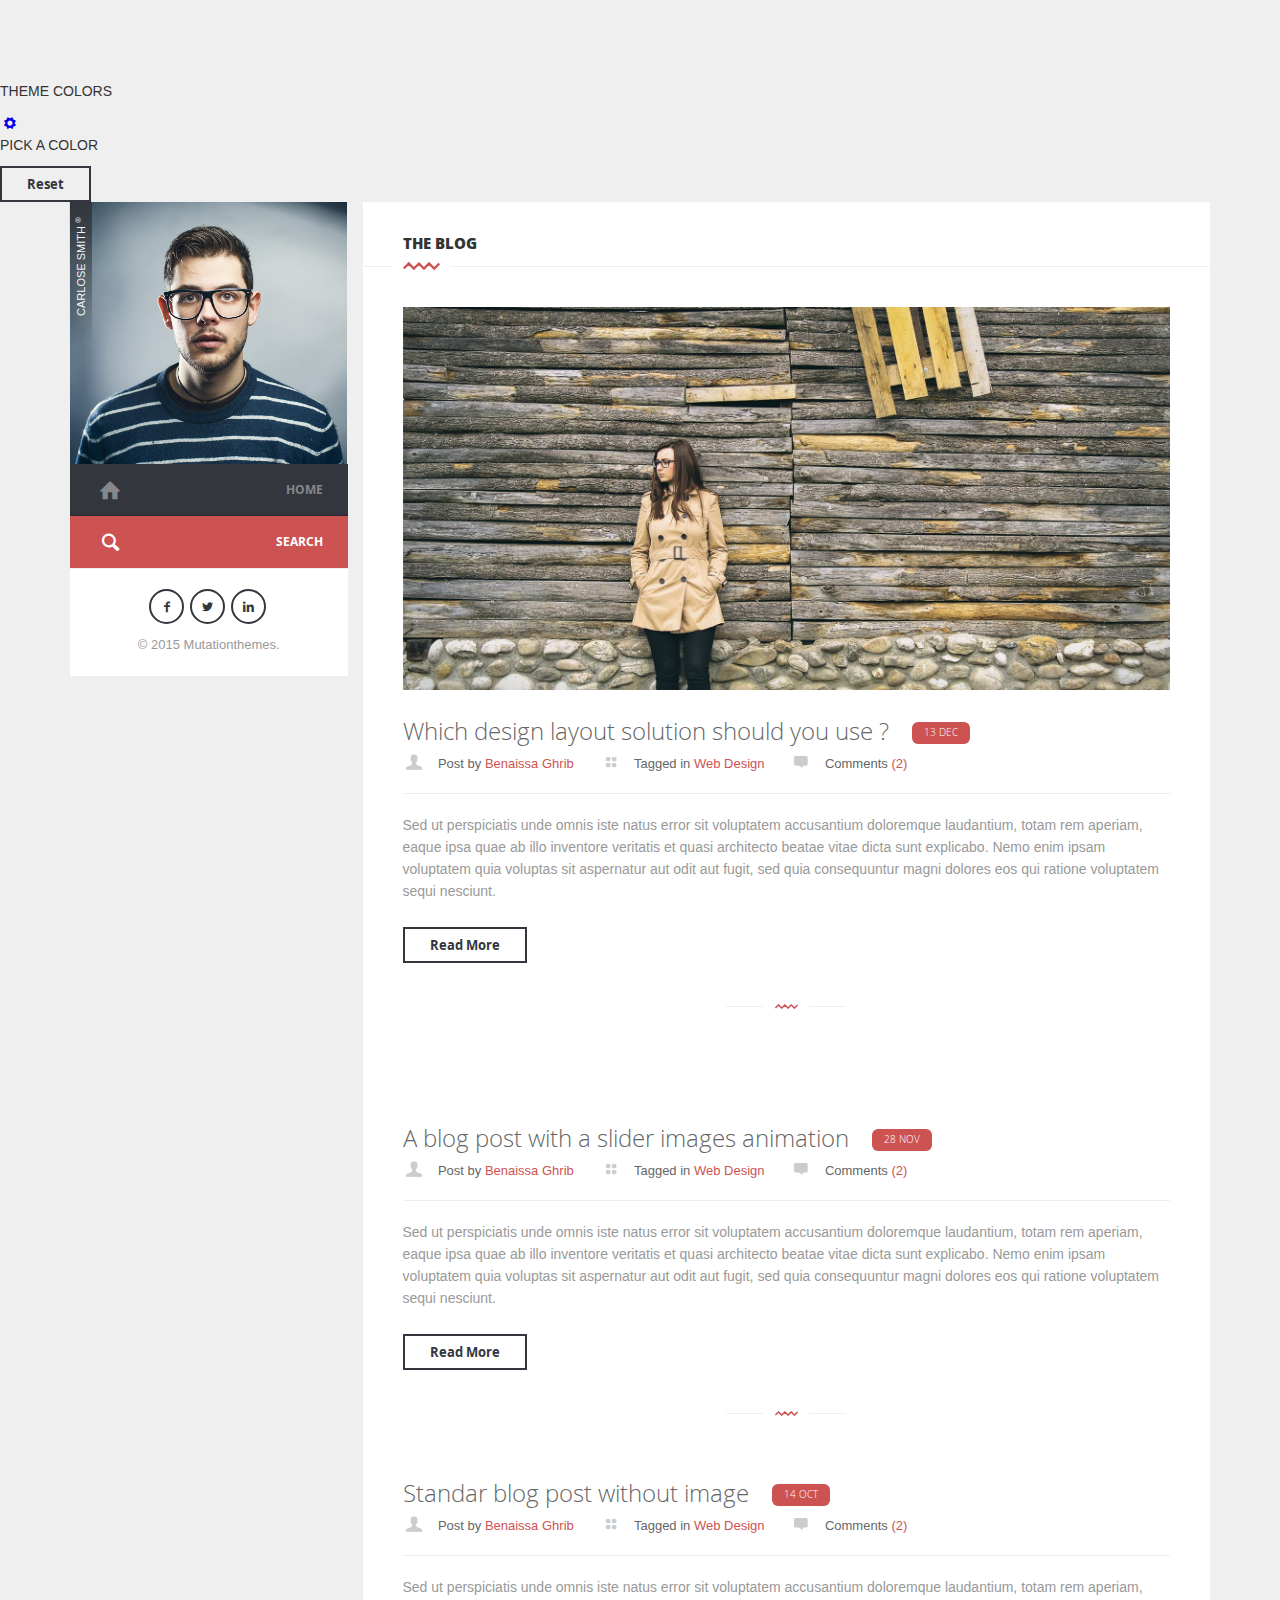
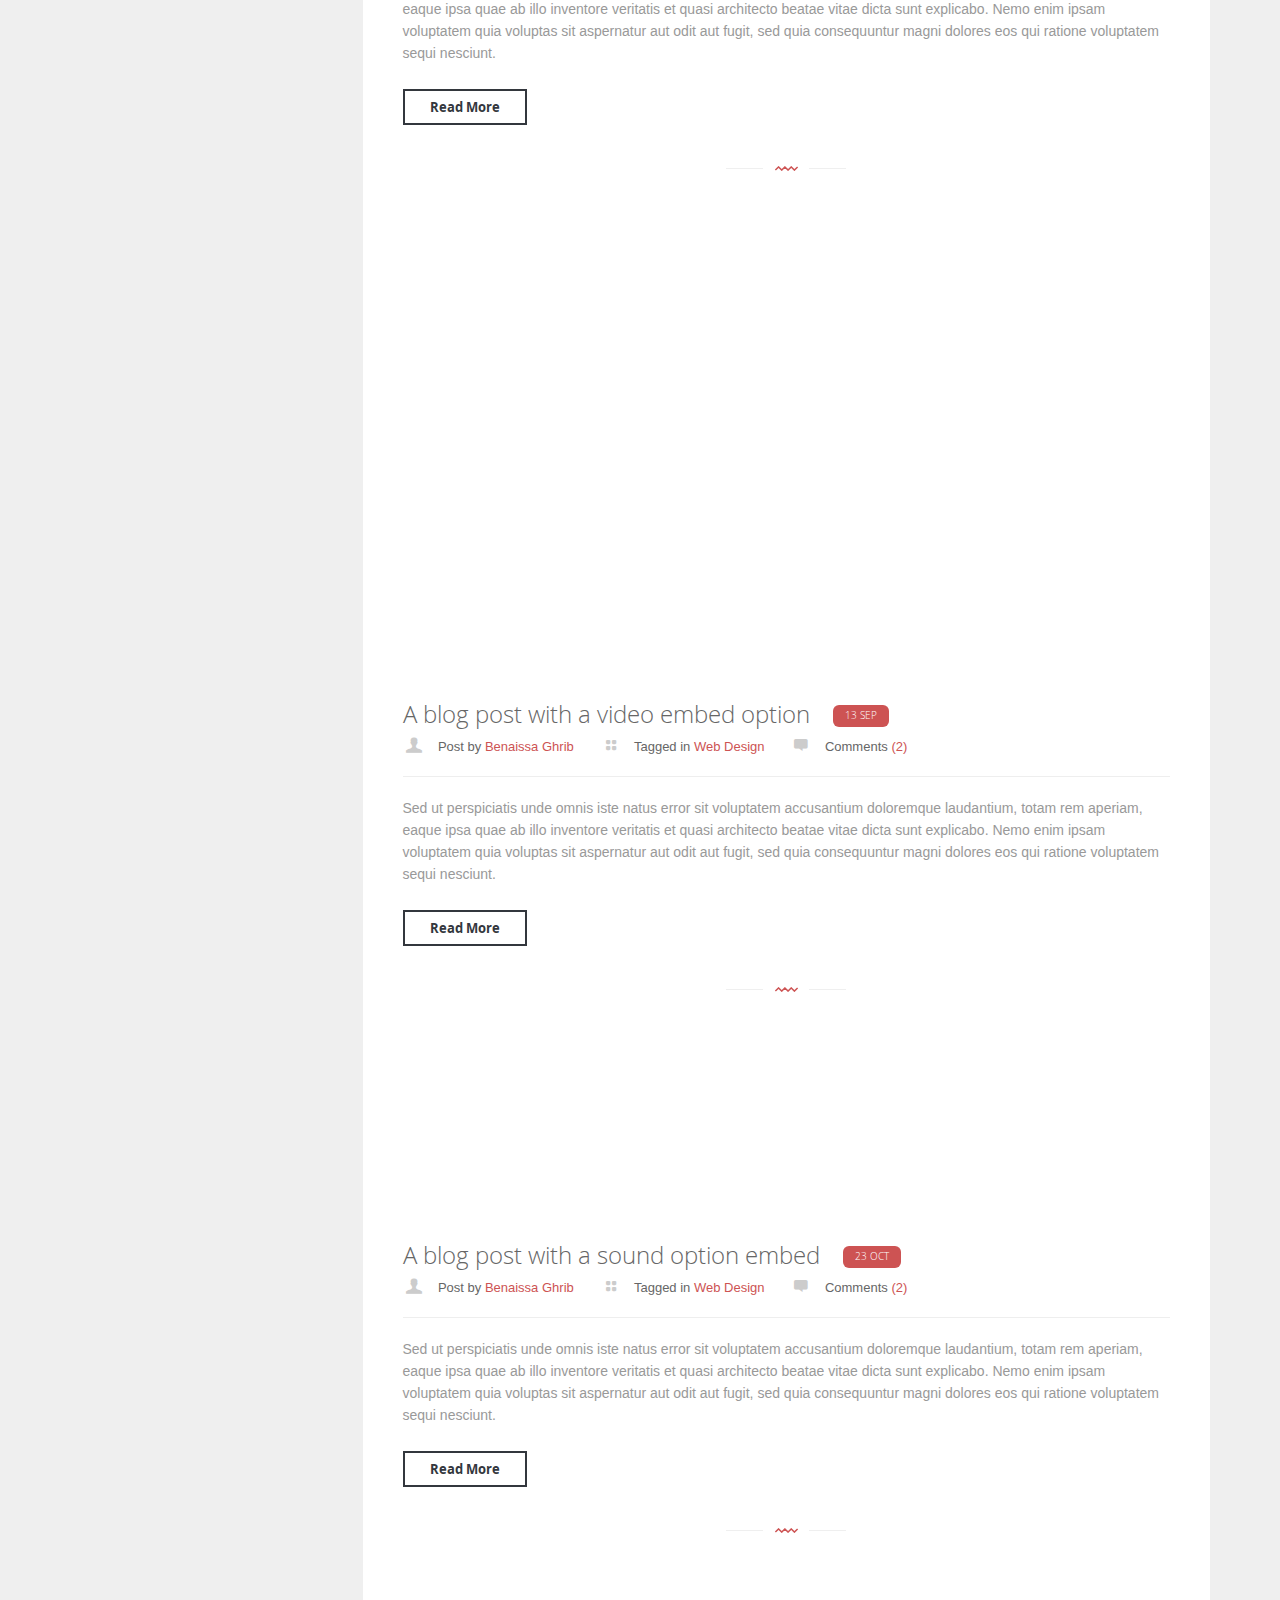
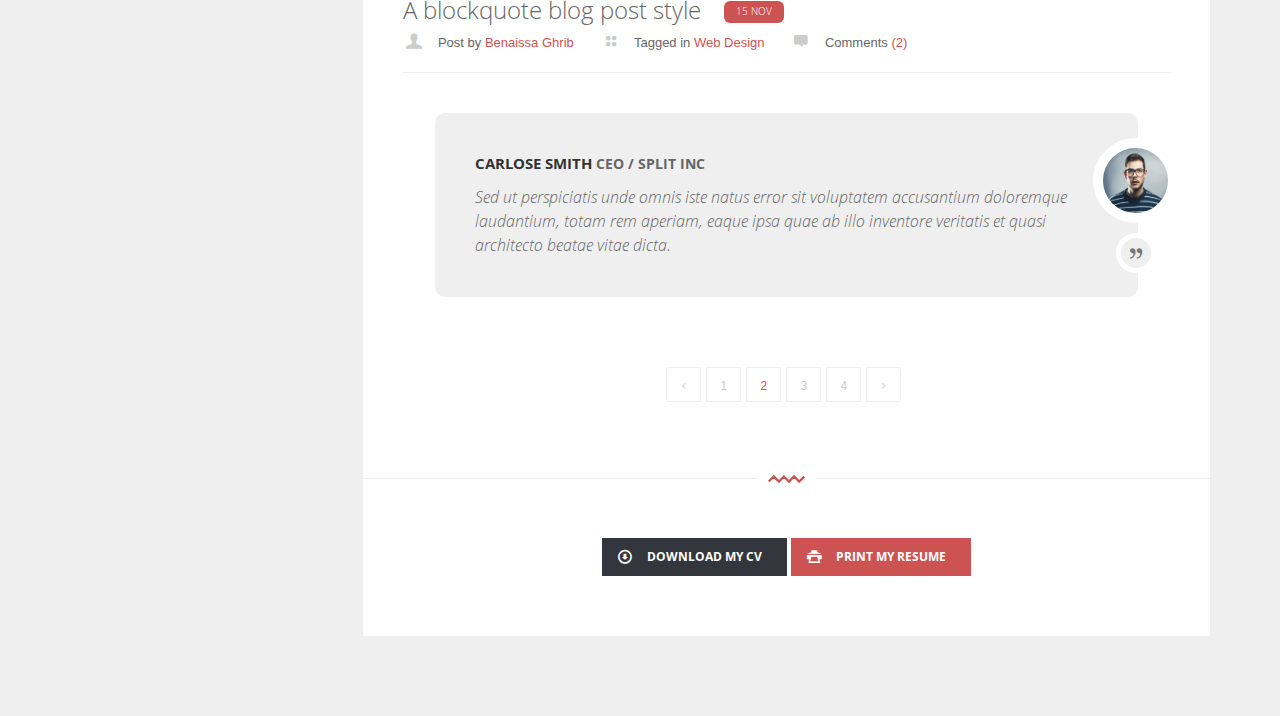
==== blog.html @ 3f54c2ef "Change template" ====
<!DOCTYPE html>
<!--[if lt IE 7]>      <html class="no-js lt-ie9 lt-ie8 lt-ie7"> <![endif]-->
<!--[if IE 7]>         <html class="no-js lt-ie9 lt-ie8"> <![endif]-->
<!--[if IE 8]>         <html class="no-js lt-ie9"> <![endif]-->
<!--[if gt IE 8]><!--> 
<html class="no-js"> <!--<![endif]-->
    <head>
	 <!-- Metas -->
        <meta charset="utf-8">
        <title>SPLIT - PERSONAL VCARD HTML TEMPLATE</title>
        <meta name="description" content="">
      	<meta name="viewport" content="width=device-width, initial-scale=1">


			<!-- Css -->
	        <link href="css/bootstrap.css" rel="stylesheet" type="text/css" media="all"/>
	        <link href="css/owl-carousel/owl.carousel.css" rel="stylesheet"  media="all">
			<link href="css/owl-carousel/owl.theme.css" rel="stylesheet"  media="all">
			<link href="css/magnific-popup.css" type="text/css" rel="stylesheet" media="all" />
			<link href="css/font.css" rel="stylesheet" type="text/css"  media="all">
			<link href="css/fontello.css" rel="stylesheet" type="text/css"  media="all">
			<link href="css/base.css" rel="stylesheet" type="text/css" media="all"/>
			<link href="css/main.css"  rel="stylesheet" type="text/css" media="all"/>






			<!--Alternate styles-->

			<link href="css/styles/switcher.css"  rel="stylesheet" type="text/css"/>
			<link href="css/styles/clr-1.css" rel="stylesheet" type="text/css" title="clr-1" media="all"/>
			<link href="css/styles/clr-2.css" rel="alternate stylesheet" type="text/css" title="clr-2" media="all" />
			<link href="css/styles/clr-3.css" rel="alternate stylesheet" type="text/css" title="clr-3" media="all" />
			<link href="css/styles/clr-4.css" rel="alternate stylesheet" type="text/css" title="clr-4" media="all" />
			<link href="css/styles/clr-5.css" rel="alternate stylesheet" type="text/css" title="clr-5" media="all" />
			<link href="css/styles/clr-6.css" rel="alternate stylesheet" type="text/css" title="clr-6" media="all" />
			<link href="css/styles/clr-7.css" rel="alternate stylesheet" type="text/css" title="clr-7" media="all" />
			<link href="css/styles/clr-8.css" rel="alternate stylesheet" type="text/css" title="clr-8" media="all" />
			<link href="css/styles/clr-9.css" rel="alternate stylesheet" type="text/css" title="clr-9" media="all" />
			<link href="css/styles/clr-10.css" rel="alternate stylesheet" type="text/css" title="clr-10" media="all" />
			<link href="css/styles/clr-11.css" rel="alternate stylesheet" type="text/css" title="clr-11" media="all" />
			<link href="css/styles/clr-12.css" rel="alternate stylesheet" type="text/css" title="clr-12" media="all" />
			<link href="css/styles/clr-13.css" rel="alternate stylesheet" type="text/css" title="clr-13" media="all" />
			<link href="css/styles/clr-14.css" rel="alternate stylesheet" type="text/css" title="clr-14" media="all" />
			<link href="css/styles/clr-15.css" rel="alternate stylesheet" type="text/css" title="clr-15" media="all" />
			<link href="css/styles/clr-16.css" rel="alternate stylesheet" type="text/css" title="clr-16" media="all" />
			<link href="css/styles/clr-17.css" rel="alternate stylesheet" type="text/css" title="clr-17" media="all" />
			<link href="css/styles/clr-18.css" rel="alternate stylesheet" type="text/css" title="clr-18" media="all" />
			<link href="css/styles/clr-19.css" rel="alternate stylesheet" type="text/css" title="clr-19" media="all" />
			<link href="css/styles/clr-20.css" rel="alternate stylesheet" type="text/css" title="clr-20" media="all" />
			<link href="css/styles/clr-21.css" rel="alternate stylesheet" type="text/css" title="clr-21" media="all" />
			<link href="css/styles/clr-22.css" rel="alternate stylesheet" type="text/css" title="clr-22" media="all" />
			<link href="css/styles/clr-23.css" rel="alternate stylesheet" type="text/css" title="clr-23" media="all" />
			<link href="css/styles/clr-24.css" rel="alternate stylesheet" type="text/css" title="clr-24" media="all" />
			<link href="css/styles/clr-25.css" rel="alternate stylesheet" type="text/css" title="clr-25" media="all" />
			<link href="css/styles/clr-26.css" rel="alternate stylesheet" type="text/css" title="clr-26" media="all" />
			<link href="css/styles/clr-27.css" rel="alternate stylesheet" type="text/css" title="clr-27" media="all" />
			<link href="css/styles/clr-28.css" rel="alternate stylesheet" type="text/css" title="clr-28" media="all" />
			<link href="css/styles/clr-29.css" rel="alternate stylesheet" type="text/css" title="clr-29" media="all" />
			<link href="css/styles/clr-30.css" rel="alternate stylesheet" type="text/css" title="clr-30" media="all" />
			<link href="css/styles/clr-31.css" rel="alternate stylesheet" type="text/css" title="clr-31" media="all" />
			<link href="css/styles/clr-32.css" rel="alternate stylesheet" type="text/css" title="clr-32" media="all" />
			<link href="css/styles/clr-33.css" rel="alternate stylesheet" type="text/css" title="clr-33" media="all" />


	
		
		
		
		
		
		
        <!--[if gte IE 9]>
        	<link rel="stylesheet" type="text/css" href="css/ie9.css" />
		<![endif]-->
    </head>
    <body>
	
	
	
	
<!-- Preloader -->
<div id="loader">
		<!-- Preloader inner -->
  <div id="loaderInner">
	<div class="spinner"></div>
  </div>
<!-- End preloader inner -->
</div>
<!-- End preloader-->


<!--Wrapper-->
<div id="wrapper" class="margLTop  margLBottom">
	
	
	
	
	<div class="styler" style="display: block; left: -278px;">
	            <h2>Theme Colors</h2>
					<a class="toggle" href="#"><i class="icon-cog"></i></a>
	            <div>
	                <h3>Pick a color</h3>
	                <ul class="list">

	                    <li><a onclick="setActiveStyleSheet('clr-1'); return false;" class="clr-1" href="#"></a></li>
	                    <li><a onclick="setActiveStyleSheet('clr-2'); return false;" class="clr-2" href="#"></a></li>
	                    <li><a onclick="setActiveStyleSheet('clr-3'); return false;" class="clr-3" href="#"></a></li>
	                    <li><a onclick="setActiveStyleSheet('clr-4'); return false;"  class="clr-4" href="#"></a></li>
	                    <li><a onclick="setActiveStyleSheet('clr-5'); return false;" class="clr-5" href="#"></a></li>
	                    <li><a onclick="setActiveStyleSheet('clr-6'); return false;" class="clr-6" href="#"></a></li>
	                    <li><a onclick="setActiveStyleSheet('clr-7'); return false;" class="clr-7" href="#"></a></li>
	                    <li><a onclick="setActiveStyleSheet('clr-8'); return false;" class="clr-8" href="#"></a></li>
	                    <li><a onclick="setActiveStyleSheet('clr-9'); return false;" class="clr-9" href="#"></a></li>
	                    <li><a onclick="setActiveStyleSheet('clr-10'); return false;" class="clr-10" href="#"></a></li>
	
	
	
		               	<li><a onclick="setActiveStyleSheet('clr-11'); return false;" class="clr-11" href="#"></a></li>
	                    <li><a onclick="setActiveStyleSheet('clr-12'); return false;" class="clr-12" href="#"></a></li>
	                    <li><a onclick="setActiveStyleSheet('clr-13'); return false;" class="clr-13" href="#"></a></li>
	                    <li><a onclick="setActiveStyleSheet('clr-14'); return false;" class="clr-14" href="#"></a></li>
	                    <li><a onclick="setActiveStyleSheet('clr-15'); return false;" class="clr-15" href="#"></a></li>
	

						<li><a onclick="setActiveStyleSheet('clr-16'); return false;" class="clr-16" href="#"></a></li>
	                    <li><a onclick="setActiveStyleSheet('clr-17'); return false;" class="clr-17" href="#"></a></li>
	                    <li><a onclick="setActiveStyleSheet('clr-18'); return false;" class="clr-18" href="#"></a></li>
	                    <li><a onclick="setActiveStyleSheet('clr-19'); return false;" class="clr-19" href="#"></a></li>
	                    <li><a onclick="setActiveStyleSheet('clr-20'); return false;" class="clr-20" href="#"></a></li>
	
	
	
						<li><a onclick="setActiveStyleSheet('clr-21'); return false;" class="clr-21" href="#"></a></li>
	                    <li><a onclick="setActiveStyleSheet('clr-22'); return false;" class="clr-22" href="#"></a></li>
	                    <li><a onclick="setActiveStyleSheet('clr-23'); return false;" class="clr-23" href="#"></a></li>
	                    <li><a onclick="setActiveStyleSheet('clr-24'); return false;" class="clr-24" href="#"></a></li>
	                    <li><a onclick="setActiveStyleSheet('clr-25'); return false;" class="clr-25" href="#"></a></li>
	
						<li><a onclick="setActiveStyleSheet('clr-26'); return false;" class="clr-26" href="#"></a></li>
	                    <li><a onclick="setActiveStyleSheet('clr-27'); return false;" class="clr-27" href="#"></a></li>
	                    <li><a onclick="setActiveStyleSheet('clr-28'); return false;" class="clr-28" href="#"></a></li>
	                    <li><a onclick="setActiveStyleSheet('clr-29'); return false;" class="clr-29" href="#"></a></li>
	                    <li><a onclick="setActiveStyleSheet('clr-30'); return false;" class="clr-30" href="#"></a></li>
	                    <li><a onclick="setActiveStyleSheet('clr-31'); return false;" class="clr-31" href="#"></a></li>
	                    <li><a onclick="setActiveStyleSheet('clr-32'); return false;" class="clr-32" href="#"></a></li>
	                    <li><a onclick="setActiveStyleSheet('clr-33'); return false;" class="clr-33" href="#"></a></li>

	                </ul>
	            </div>



	            <div class="reset"><a class="but  brd" href="#" onclick="setActiveStyleSheet('clr-1'); return false;">Reset</a></div>
	        </div>

	
	
	
	
	
	
	
	
	<!--Container-->
	<div class="container">
		
		
			<div class="row ">
		
		<!--Letf content-->
		<div class="col-md-3 nopr left-content">
	
	<!--Header-->
	<header id="header">
		

		
				
					
					<!--Main header-->
					<div class="main-header">
						<!--Profile image-->
						<figure class="img-profile">
							<img src="img/profile.jpg" alt=""/>
							
								<figcaption class="name-profile">
									<span>Carlose smith <sup>&reg;</sup></span>
								</figcaption>

						</figure>
						<!--End profile image-->
					
					
				
							<!--Main navigation-->
								<nav id="main-nav" class="main-nav">

								<ul>
									<li ><a  href="index.html"><i class="icon-home"></i>Home</a></li>
								</ul>

								</nav>
							<!--End main navigation-->

				</div>
				<!--End main header-->
				
				
				
				
				<div class="search-header">
					<form class="search-form" action="#">
			         <input type="text" value="Search" onblur="if(this.value == '') { this.value = 'Search'; }" onfocus="if(this.value == 'Search') { this.value = ''; }">
			         <input type="submit" value="" >
					<i class="icon-search"></i>
			       </form>
				</div>
				
				
				
				
				<div class="bottom-header bgWhite ofsTSmall ofsBSmall tCenter">
					<ul class="social">
					<li><a href="#"><i class="icon-facebook"></i></a></li>
					<li><a href="#"><i class="icon-twitter"></i></a></li>
					<li><a href="#"><i class="icon-linkedin"></i></a></li>
				</ul>
				
					<p>&copy; 2015 Mutationthemes.</p>
					
				</div>
				
				
				

		</header>
		<!--End  header-->
		
		
		</div>
		<!--End left content-->
		
		
			<!--Right content-->
			<div class="col-md-9 right-content">
		

						
						
										<!--Portfolio Tab-->
									<section id="blog" class="bgWhite ofsInBottom">

										<!--Portfolio -->
										<div class="blog">

											<!--Main title-->

												<div class="main-title">
													<h1>The blog</h1>
														<div class="divider">
																<div class="zigzag large clearfix "  data-svg-drawing="yes" >
					<svg xml:space="preserve" viewBox="0 0 69.172 14.975" width="37" height="28" y="0px" x="0px" xmlns:xlink="http://www.w3.org/1999/xlink" xmlns="http://www.w3.org/2000/svg" version="1.1">
					<path d="M1.357,12.26 10.807,2.81 20.328,12.332
						29.781,2.879 39.223,12.321 48.754,2.79 58.286,12.321 67.815,2.793 "  style="stroke-dasharray: 93.9851, 93.9851; stroke-dashoffset: 0;"/>
					</svg>
					</div>
					</div>
												</div>	

											<!--End main title-->




										<!--Content-->	
										<div class="content">

											<!--Block content-->	
											<div class="block-content ">

											<!--Works-->
											<div class="blog">




											<!--Row-->	
											<div class="row">
												
												
									<!--Blog posts-->	
									<div class="block-posts ">
										
										
										<!--Block post-->
										<div class="block-post clearfix">
											<div class="col-md-12">
												
												<div class="post-media margBSmall">
													<img src="img/blog/1.jpg" alt=""/>
												</div>
												
												
												<div class="post-title">
			                                    <a href="blog_single.html">
			                                        <h1>Which design layout solution should you use ?</h1>
			                                    </a>
												<span class="meta-date">13 Dec</span>
			                                </div>
			
			
											<ul class="post-meta">
			                                    <li>
			                                        <i class="icon-user"></i>
			                                        <span>Post by
			                                            <a href="#">Benaissa Ghrib</a>
			                                        </span>
			                                    </li>
			                                    <li>
			                                        <i class="icon-layout"></i>
			                                        <span>Tagged in
			                                            <a href="#">Web Design</a>
			                                        </span>
			                                    </li>
			
												 <li>
				                                        <i class="icon-comment"></i>
				                                        <span>Comments
				                                            <a href="#">(2)</a>
				                                        </span>
				                                    </li>
													
			                                </ul>
			
											<hr>
											
											<p>Sed ut perspiciatis unde omnis iste natus error sit voluptatem accusantium doloremque
												 laudantium, totam rem aperiam, eaque ipsa quae ab illo inventore veritatis et quasi 
												architecto beatae vitae dicta sunt explicabo. Nemo enim ipsam voluptatem quia voluptas sit 
												aspernatur aut odit aut fugit,
												 sed quia consequuntur magni dolores eos qui ratione voluptatem sequi nesciunt. </p>
												
												
												<a href="blog_single.html" class="but brd">Read More</a>

											</div>
											
											
											<div class="clearfix"></div>
											
											
											<!--Divider-->
											<div class="divider-m tCenter margTSmall margBottom clearfix">
												<div class="col-md-12">
													<div class="zigzag medium clearfix "  data-svg-drawing="yes" >
		<svg xml:space="preserve" viewBox="0 0 69.172 14.975" width="45" height="5" y="0px" x="0px" xmlns:xlink="http://www.w3.org/1999/xlink" xmlns="http://www.w3.org/2000/svg" version="1.1">
		<path d="M1.357,12.26 10.807,2.81 20.328,12.332
			29.781,2.879 39.223,12.321 48.754,2.79 58.286,12.321 67.815,2.793 "  style="stroke-dasharray: 93.9851, 93.9851; stroke-dashoffset: 0;"/>
		</svg>
	</div>
												</div>
											</div>
											<!--End divider-->
											
											
											
											
										</div>
										<!--End block post-->
													
													
													
							
				
									<!--Block post-->
									<div class="block-post ">
										<div class="col-md-12">

											<div class="post-media margBSmall  ">
												
												
												<ul id="block-slider">
												<li><img src="img/blog/2.jpg" alt=""/></li>
												<li><img src="img/blog/3.jpg" alt=""/></li>
												</ul>
											</div>


											<div class="post-title">
		                                    <a href="blog_single.html">
		                                        <h1>A blog post with a slider images animation</h1>
		                                    </a>
											<span class="meta-date">28 Nov</span>
		                                </div>


										<ul class="post-meta">
		                                    <li>
		                                        <i class="icon-user"></i>
		                                        <span>Post by
		                                            <a href="#">Benaissa Ghrib</a>
		                                        </span>
		                                    </li>
		                                    <li>
		                                        <i class="icon-layout"></i>
		                                        <span>Tagged in
		                                            <a href="#">Web Design</a>
		                                        </span>
		                                    </li>

											 <li>
			                                        <i class="icon-comment"></i>
			                                        <span>Comments
			                                            <a href="#">(2)</a>
			                                        </span>
			                                    </li>

		                                </ul>

										<hr>

										<p>Sed ut perspiciatis unde omnis iste natus error sit voluptatem accusantium doloremque
											 laudantium, totam rem aperiam, eaque ipsa quae ab illo inventore veritatis et quasi 
											architecto beatae vitae dicta sunt explicabo. Nemo enim ipsam voluptatem quia voluptas sit 
											aspernatur aut odit aut fugit,
											 sed quia consequuntur magni dolores eos qui ratione voluptatem sequi nesciunt. </p>


											<a href="blog_single.html" class="but brd">Read More</a>

										</div>


										<div class="clearfix"></div>


										<!--Divider-->
										<div class="divider-m tCenter margTSmall margBottom clearfix">
											<div class="col-md-12">
												<div class="zigzag medium clearfix "  data-svg-drawing="yes" >
	<svg xml:space="preserve" viewBox="0 0 69.172 14.975" width="45" height="5" y="0px" x="0px" xmlns:xlink="http://www.w3.org/1999/xlink" xmlns="http://www.w3.org/2000/svg" version="1.1">
	<path d="M1.357,12.26 10.807,2.81 20.328,12.332
		29.781,2.879 39.223,12.321 48.754,2.79 58.286,12.321 67.815,2.793 "  style="stroke-dasharray: 93.9851, 93.9851; stroke-dashoffset: 0;"/>
	</svg>
</div>
											</div>
										</div>
										<!--End divider-->




									</div>
									<!--End block post-->
													
													

			
									<!--Block post-->
									<div class="block-post ">
										<div class="col-md-12">

											<div class="post-title">
		                                    <a href="blog_single.html">
		                                        <h1>Standar blog post without image</h1>
		                                    </a>
											<span class="meta-date">14 Oct</span>
		                                </div>
		
		
										<ul class="post-meta">
		                                    <li>
		                                        <i class="icon-user"></i>
		                                        <span>Post by
		                                            <a href="#">Benaissa Ghrib</a>
		                                        </span>
		                                    </li>
		                                    <li>
		                                        <i class="icon-layout"></i>
		                                        <span>Tagged in
		                                            <a href="#">Web Design</a>
		                                        </span>
		                                    </li>
		
											 <li>
			                                        <i class="icon-comment"></i>
			                                        <span>Comments
			                                            <a href="#">(2)</a>
			                                        </span>
			                                    </li>
												
		                                </ul>
		
										<hr>
										
										<p>Sed ut perspiciatis unde omnis iste natus error sit voluptatem accusantium doloremque
											 laudantium, totam rem aperiam, eaque ipsa quae ab illo inventore veritatis et quasi 
											architecto beatae vitae dicta sunt explicabo. Nemo enim ipsam voluptatem quia voluptas sit 
											aspernatur aut odit aut fugit,
											 sed quia consequuntur magni dolores eos qui ratione voluptatem sequi nesciunt. </p>
											
											
											<a href="blog_single.html" class="but brd">Read More</a>

										</div>
										
										
										<div class="clearfix"></div>
										
										<!--Divider-->
										<div class="divider-m tCenter margTSmall margBottom clearfix">
											<div class="col-md-12">
												<div class="zigzag medium clearfix "  data-svg-drawing="yes" >
	<svg xml:space="preserve" viewBox="0 0 69.172 14.975" width="45" height="5" y="0px" x="0px" xmlns:xlink="http://www.w3.org/1999/xlink" xmlns="http://www.w3.org/2000/svg" version="1.1">
	<path d="M1.357,12.26 10.807,2.81 20.328,12.332
		29.781,2.879 39.223,12.321 48.754,2.79 58.286,12.321 67.815,2.793 "  style="stroke-dasharray: 93.9851, 93.9851; stroke-dashoffset: 0;"/>
	</svg>
</div>
											</div>
										</div>
										<!--End divider-->
										
										
										
										
										
									</div>
									<!--End block post-->
													
													
													
						
							<!--Block post-->
							<div class="block-post ">
								<div class="col-md-12">

									<div class="post-media  embed-video  margBSmall ">

										<iframe src="https://player.vimeo.com/video/67429593?title=0&amp;byline=0&amp;portrait=0" width="500" height="281"   allowfullscreen></iframe>
									</div>


									<div class="post-title">
                                    <a href="blog_single.html">
                                        <h1>A blog post with a video embed option</h1>
                                    </a>
									<span class="meta-date">13 Sep</span>
                                </div>


								<ul class="post-meta">
                                    <li>
                                        <i class="icon-user"></i>
                                        <span>Post by
                                            <a href="#">Benaissa Ghrib</a>
                                        </span>
                                    </li>
                                    <li>
                                        <i class="icon-layout"></i>
                                        <span>Tagged in
                                            <a href="#">Web Design</a>
                                        </span>
                                    </li>

									 <li>
	                                        <i class="icon-comment"></i>
	                                        <span>Comments
	                                            <a href="#">(2)</a>
	                                        </span>
	                                    </li>

                                </ul>

								<hr>

								<p>Sed ut perspiciatis unde omnis iste natus error sit voluptatem accusantium doloremque
									 laudantium, totam rem aperiam, eaque ipsa quae ab illo inventore veritatis et quasi 
									architecto beatae vitae dicta sunt explicabo. Nemo enim ipsam voluptatem quia voluptas sit 
									aspernatur aut odit aut fugit,
									 sed quia consequuntur magni dolores eos qui ratione voluptatem sequi nesciunt. </p>


									<a href="blog_single.html" class="but brd">Read More</a>

								</div>


								<div class="clearfix"></div>


								<!--Divider-->
								<div class="divider-m tCenter margTSmall margBottom clearfix">
									<div class="col-md-12">
										<div class="zigzag medium clearfix "  data-svg-drawing="yes" >
<svg xml:space="preserve" viewBox="0 0 69.172 14.975" width="45" height="5" y="0px" x="0px" xmlns:xlink="http://www.w3.org/1999/xlink" xmlns="http://www.w3.org/2000/svg" version="1.1">
<path d="M1.357,12.26 10.807,2.81 20.328,12.332
29.781,2.879 39.223,12.321 48.754,2.79 58.286,12.321 67.815,2.793 "  style="stroke-dasharray: 93.9851, 93.9851; stroke-dashoffset: 0;"/>
</svg>
</div>
									</div>
								</div>
								<!--End divider-->




							</div>
							<!--End block post-->
							
							
								<!--Block post-->
								<div class="block-post ">
									<div class="col-md-12">

										<div class="post-media  margBSmall ">

<iframe  src="https://w.soundcloud.com/player/?url=https%3A//api.soundcloud.com/playlists/155046275&amp;auto_play=false&amp;hide_related=false&amp;show_comments=true&amp;show_user=true&amp;show_reposts=false&amp;visual=true"></iframe>										</div>


										<div class="post-title">
	                                    <a href="blog_single.html">
	                                        <h1>A blog post with a sound option embed</h1>
	                                    </a>
										<span class="meta-date">23 Oct</span>
	                                </div>


									<ul class="post-meta">
	                                    <li>
	                                        <i class="icon-user"></i>
	                                        <span>Post by
	                                            <a href="#">Benaissa Ghrib</a>
	                                        </span>
	                                    </li>
	                                    <li>
	                                        <i class="icon-layout"></i>
	                                        <span>Tagged in
	                                            <a href="#">Web Design</a>
	                                        </span>
	                                    </li>

										 <li>
		                                        <i class="icon-comment"></i>
		                                        <span>Comments
		                                            <a href="#">(2)</a>
		                                        </span>
		                                    </li>

	                                </ul>

									<hr>

									<p>Sed ut perspiciatis unde omnis iste natus error sit voluptatem accusantium doloremque
										 laudantium, totam rem aperiam, eaque ipsa quae ab illo inventore veritatis et quasi 
										architecto beatae vitae dicta sunt explicabo. Nemo enim ipsam voluptatem quia voluptas sit 
										aspernatur aut odit aut fugit,
										 sed quia consequuntur magni dolores eos qui ratione voluptatem sequi nesciunt. </p>


										<a href="blog_single.html" class="but brd">Read More</a>

									</div>


									<div class="clearfix"></div>


									<!--Divider-->
									<div class="divider-m tCenter margTSmall margBottom clearfix">
										<div class="col-md-12">
											<div class="zigzag medium clearfix "  data-svg-drawing="yes" >
<svg xml:space="preserve" viewBox="0 0 69.172 14.975" width="45" height="5" y="0px" x="0px" xmlns:xlink="http://www.w3.org/1999/xlink" xmlns="http://www.w3.org/2000/svg" version="1.1">
<path d="M1.357,12.26 10.807,2.81 20.328,12.332
	29.781,2.879 39.223,12.321 48.754,2.79 58.286,12.321 67.815,2.793 "  style="stroke-dasharray: 93.9851, 93.9851; stroke-dashoffset: 0;"/>
</svg>
</div>
										</div>
									</div>
									<!--End divider-->




								</div>
								<!--End block post-->
													
													
													
													
													
	
												<!--Block post-->
												<div class="block-post ">
													<div class="col-md-12">

														<div class="post-title">
					                                    <a href="blog_single.html">
					                                        <h1>A blockquote blog post style</h1>
					                                    </a>
														<span class="meta-date">15 Nov</span>
					                                </div>


													<ul class="post-meta">
					                                    <li>
					                                        <i class="icon-user"></i>
					                                        <span>Post by
					                                            <a href="#">Benaissa Ghrib</a>
					                                        </span>
					                                    </li>
					                                    <li>
					                                        <i class="icon-layout"></i>
					                                        <span>Tagged in
					                                            <a href="#">Web Design</a>
					                                        </span>
					                                    </li>

														 <li>
						                                        <i class="icon-comment"></i>
						                                        <span>Comments
						                                            <a href="#">(2)</a>
						                                        </span>
						                                    </li>

					                                </ul>

													<hr>

													<div class="block-quote margTMedium">
													<div class="block-img"><img src="img/testimonial/1.jpg" alt=""></div>
													<div class="block-icon"><i class="icon-quote"></i></div>
													<h3 class="block-profile">Carlose Smith<span> CEO / Split Inc</span></h3>
													<blockquote>Sed ut perspiciatis unde omnis iste natus error sit voluptatem accusantium doloremque laudantium,
														 totam rem aperiam, eaque ipsa quae ab illo
														 inventore veritatis et quasi architecto beatae vitae dicta.</blockquote>

													</div>



													</div>


													<div class="clearfix"></div>

													<!--Divider-->
													<div class="divider-m tCenter margTSmall margBottom clearfix">
														<div class="col-md-12">
															<div class="zigzag medium clearfix "  data-svg-drawing="yes" >
				<svg xml:space="preserve" viewBox="0 0 69.172 14.975" width="45" height="5" y="0px" x="0px" xmlns:xlink="http://www.w3.org/1999/xlink" xmlns="http://www.w3.org/2000/svg" version="1.1">
				<path d="M1.357,12.26 10.807,2.81 20.328,12.332
					29.781,2.879 39.223,12.321 48.754,2.79 58.286,12.321 67.815,2.793 "  style="stroke-dasharray: 93.9851, 93.9851; stroke-dashoffset: 0;"/>
				</svg>
			</div>
														</div>
													</div>
													<!--End divider-->





												</div>
												<!--End block post-->
												

												</div>
												<!--End blog posts-->	
												
												
												</div>
												<!--End row-->
												
												
													<div class="block pagination tCenter margTSmall margBSmall">
														
												
													<ul>
														<li class="prev"><a href="#"><i class="icon-left-open-mini"></i></a></li>
														<li><a href="#">1</a></li>
														<li><a class="selected" href="#">2</a></li>
														<li><a href="#">3</a></li>
														<li><a href="#">4</a></li>
														<li class="next"><a href="#"><i class="icon-right-open-mini"></i></a></li>
														</ul>
														
														
													</div>	
												
												


				                            </div>
											<!--End blog-->

											</div>
											<!--End block content-->



											</div>
											<!--End content-->






											<!--Button-->
											<div class="button ofsInTop tCenter">

													<div class="divider">
															<div class="zigzag large clearfix "  data-svg-drawing="yes" >
				<svg xml:space="preserve" viewBox="0 0 69.172 14.975" width="37" height="28" y="0px" x="0px" xmlns:xlink="http://www.w3.org/1999/xlink" xmlns="http://www.w3.org/2000/svg" version="1.1">
				<path d="M1.357,12.26 10.807,2.81 20.328,12.332
					29.781,2.879 39.223,12.321 48.754,2.79 58.286,12.321 67.815,2.793 "  style="stroke-dasharray: 93.9851, 93.9851; stroke-dashoffset: 0;"/>
				</svg>
				</div>
				</div>


				                               	<!--Row-->	
												<div class="row ">


													<div class="col-md-12">
														<a class="but opc-1 ico" href="#">Download my cv</a>
														<a class="but opc-2 ico" href="#">Print my resume</a>

													</div>



													</div>
													<!--End row-->


					                            </div>
												<!--End button-->




												</div>
												<!--End blog-->

											</section>
												<!--End blog tab-->
						
						

		</div>
		<!--End right content-->
		
		
			</div>
			<!--End  row-->
		
		
		</div>
		<!--End  container-->
		
	


</div>
<!--End wrapper-->

				
	
<!--Javascript-->	
<script src="js/jquery-1.11.3.min.js" type="text/javascript"></script>
<script src="js/jquery-migrate-1.2.1.js" type="text/javascript"></script>			
<script src="js/owl.carousel.js" type="text/javascript"></script>
<script src="js/jquery.magnific-popup.js" type="text/javascript"></script>
<script src="js/jquery.easytabs.min.js" type="text/javascript"></script>
<script src="js/jquery.easing.1.3.js" type="text/javascript"></script>
<script src="js/modernizr.js" type="text/javascript"></script>
<script src="js/placeholders.min.js" type="text/javascript"></script>
<script type="text/javascript" src="js/Switcher/switcher.js"></script>
<script src="js/script.js" type="text/javascript"></script>





<script>



</script>


<!-- Google analytics -->


<!-- End google analytics -->


    </body>
</html>
---- css/font.css ----
@font-face {
    font-family: 'open_sansbold';
    src: url('../font/OpenSans-Bold-webfont.eot');
    src: url('../font/OpenSans-Bold-webfont.eot?#iefix') format('embedded-opentype'),
         url('../font/OpenSans-Bold-webfont.woff') format('woff'),
         url('../font/OpenSans-Bold-webfont.ttf') format('truetype'),
         url('../OpenSans-Bold-webfont.svg#open_sansbold') format('svg');
    font-weight: normal;
    font-style: normal;

}

@font-face {
    font-family: 'open_sansbold_italic';
    src: url('../font/OpenSans-BoldItalic-webfont.eot');
    src: url('../font/OpenSans-BoldItalic-webfont.eot?#iefix') format('embedded-opentype'),
         url('../font/OpenSans-BoldItalic-webfont.woff') format('woff'),
         url('../font/OpenSans-BoldItalic-webfont.ttf') format('truetype'),
         url('../font/OpenSans-BoldItalic-webfont.svg#open_sansbold_italic') format('svg');
    font-weight: normal;
    font-style: normal;

}


@font-face {
    font-family: 'open_sansextrabold';
    src: url('../font/OpenSans-ExtraBold-webfont.eot');
    src: url('../font/OpenSans-ExtraBold-webfont.eot?#iefix') format('embedded-opentype'),
         url('../font/OpenSans-ExtraBold-webfont.woff') format('woff'),
         url('../font/OpenSans-ExtraBold-webfont.ttf') format('truetype'),
         url('../font/OpenSans-ExtraBold-webfont.svg#open_sansextrabold') format('svg');
    font-weight: normal;
    font-style: normal;

}


@font-face {
    font-family: 'open_sansextrabold_italic';
    src: url('../font/OpenSans-ExtraBoldItalic-webfont.eot');
    src: url('../font/OpenSans-ExtraBoldItalic-webfont.eot?#iefix') format('embedded-opentype'),
         url('../font/OpenSans-ExtraBoldItalic-webfont.woff') format('woff'),
         url('../font/OpenSans-ExtraBoldItalic-webfont.ttf') format('truetype'),
         url('../font/OpenSans-ExtraBoldItalic-webfont.svg#open_sansextrabold_italic') format('svg');
    font-weight: normal;
    font-style: normal;

}


@font-face {
    font-family: 'open_sansitalic';
    src: url('../font/OpenSans-Italic-webfont.eot');
    src: url('../font/OpenSans-Italic-webfont.eot?#iefix') format('embedded-opentype'),
         url('../font/OpenSans-Italic-webfont.woff') format('woff'),
         url('../font/OpenSans-Italic-webfont.ttf') format('truetype'),
         url('../font/OpenSans-Italic-webfont.svg#open_sansitalic') format('svg');
    font-weight: normal;
    font-style: normal;

}


@font-face {
    font-family: 'open_sanslight';
    src: url('../font/OpenSans-Light-webfont.eot');
    src: url('../font/OpenSans-Light-webfont.eot?#iefix') format('embedded-opentype'),
         url('../font/OpenSans-Light-webfont.woff') format('woff'),
         url('../font/OpenSans-Light-webfont.ttf') format('truetype'),
         url('../font/OpenSans-Light-webfont.svg#open_sanslight') format('svg');
    font-weight: normal;
    font-style: normal;

}



@font-face {
    font-family: 'open_sanslight_italic';
    src: url('../font/OpenSans-LightItalic-webfont.eot');
    src: url('../font/OpenSans-LightItalic-webfont.eot?#iefix') format('embedded-opentype'),
         url('../font/OpenSans-LightItalic-webfont.woff') format('woff'),
         url('../font/OpenSans-LightItalic-webfont.ttf') format('truetype'),
         url('../font/OpenSans-LightItalic-webfont.svg#open_sanslight_italic') format('svg');
    font-weight: normal;
    font-style: normal;

}

@font-face {
    font-family: 'open_sansregular';
    src: url('../font/OpenSans-Regular-webfont.eot');
    src: url('../font/OpenSans-Regular-webfont.eot?#iefix') format('embedded-opentype'),
         url('../font/OpenSans-Regular-webfont.woff') format('woff'),
         url('../font/OpenSans-Regular-webfont.ttf') format('truetype'),
         url('../font/OpenSans-Regular-webfont.svg#open_sansregular') format('svg');
    font-weight: normal;
    font-style: normal;

}


@font-face {
    font-family: 'open_sanssemibold';
    src: url('../font/OpenSans-Semibold-webfont.eot');
    src: url('../font/OpenSans-Semibold-webfont.eot?#iefix') format('embedded-opentype'),
         url('../font/OpenSans-Semibold-webfont.woff') format('woff'),
         url('../font/OpenSans-Semibold-webfont.ttf') format('truetype'),
         url('../font/OpenSans-Semibold-webfont.svg#open_sanssemibold') format('svg');
    font-weight: normal;
    font-style: normal;

}

@font-face {
    font-family: 'open_sanssemibold_italic';
    src: url('../font/OpenSans-SemiboldItalic-webfont.eot');
    src: url('../font/OpenSans-SemiboldItalic-webfont.eot?#iefix') format('embedded-opentype'),
         url('../font/OpenSans-SemiboldItalic-webfont.woff') format('woff'),
         url('../font/OpenSans-SemiboldItalic-webfont.ttf') format('truetype'),
         url('../font/OpenSans-SemiboldItalic-webfont.svg#open_sanssemibold_italic') format('svg');
    font-weight: normal;
    font-style: normal;

}
---- css/fontello.css ----
@font-face {
  font-family: 'fontello';
  src: url('../font/fontello.eot?92040386');
  src: url('../font/fontello.eot?92040386#iefix') format('embedded-opentype'),
       url('../font/fontello.woff?92040386') format('woff'),
       url('../font/fontello.ttf?92040386') format('truetype'),
       url('../font/fontello.svg?92040386#fontello') format('svg');
  font-weight: normal;
  font-style: normal;
}
/* Chrome hack: SVG is rendered more smooth in Windozze. 100% magic, uncomment if you need it. */
/* Note, that will break hinting! In other OS-es font will be not as sharp as it could be */
/*
@media screen and (-webkit-min-device-pixel-ratio:0) {
  @font-face {
    font-family: 'fontello';
    src: url('../font/fontello.svg?92040386#fontello') format('svg');
  }
}
*/
 
 [class^="icon-"]:before, [class*=" icon-"]:before {
  font-family: "fontello";
  font-style: normal;
  font-weight: normal;
  speak: none;
 
  display: inline-block;
  text-decoration: inherit;
  width: 1em;
  margin-right: .2em;
  text-align: center;
  /* opacity: .8; */
 
  /* For safety - reset parent styles, that can break glyph codes*/
  font-variant: normal;
  text-transform: none;
 
  /* fix buttons height, for twitter bootstrap */
  line-height: 1em;
 
  /* Animation center compensation - margins should be symmetric */
  /* remove if not needed */
  margin-left: .2em;
 
  /* you can be more comfortable with increased icons size */
  /* font-size: 120%; */
 
  /* Font smoothing. That was taken from TWBS */
  -webkit-font-smoothing: antialiased;
  -moz-osx-font-smoothing: grayscale;
 
  /* Uncomment for 3D effect */
  /* text-shadow: 1px 1px 1px rgba(127, 127, 127, 0.3); */
}
 
.icon-print-1:before { content: '\e800'; } /* 'î €' */
.icon-retweet:before { content: '\e801'; } /* 'î ' */
.icon-upload:before { content: '\e802'; } /* 'î ‚' */
.icon-note:before { content: '\e803'; } /* 'î ƒ' */
.icon-note-beamed:before { content: '\e804'; } /* 'î „' */
.icon-music:before { content: '\e805'; } /* 'î …' */
.icon-search:before { content: '\e806'; } /* 'î †' */
.icon-flashlight:before { content: '\e807'; } /* 'î ‡' */
.icon-mail:before { content: '\e808'; } /* 'î ˆ' */
.icon-heart:before { content: '\e809'; } /* 'î ‰' */
.icon-heart-empty:before { content: '\e80a'; } /* 'î Š' */
.icon-tape:before { content: '\e80b'; } /* 'î ‹' */
.icon-graduation-cap:before { content: '\e80c'; } /* 'î Œ' */
.icon-user:before { content: '\e80d'; } /* 'î ' */
.icon-users:before { content: '\e80e'; } /* 'î Ž' */
.icon-user-add:before { content: '\e80f'; } /* 'î ' */
.icon-video:before { content: '\e810'; } /* 'î ' */
.icon-picture:before { content: '\e811'; } /* 'î ‘' */
.icon-camera:before { content: '\e812'; } /* 'î ’' */
.icon-layout:before { content: '\e813'; } /* 'î “' */
.icon-menu:before { content: '\e814'; } /* 'î ”' */
.icon-check:before { content: '\e815'; } /* 'î •' */
.icon-cancel:before { content: '\e816'; } /* 'î –' */
.icon-plus:before { content: '\e817'; } /* 'î —' */
.icon-plus-circled:before { content: '\e818'; } /* 'î ˜' */
.icon-plus-squared:before { content: '\e819'; } /* 'î ™' */
.icon-minus:before { content: '\e81a'; } /* 'î š' */
.icon-minus-circled:before { content: '\e81b'; } /* 'î ›' */
.icon-minus-squared:before { content: '\e81c'; } /* 'î œ' */
.icon-help:before { content: '\e81d'; } /* 'î ' */
.icon-help-circled:before { content: '\e81e'; } /* 'î ž' */
.icon-info:before { content: '\e81f'; } /* 'î Ÿ' */
.icon-info-circled:before { content: '\e820'; } /* 'î  ' */
.icon-back:before { content: '\e821'; } /* 'î ¡' */
.icon-home:before { content: '\e822'; } /* 'î ¢' */
.icon-link:before { content: '\e823'; } /* 'î £' */
.icon-attach:before { content: '\e824'; } /* 'î ¤' */
.icon-lock:before { content: '\e825'; } /* 'î ¥' */
.icon-lock-open:before { content: '\e826'; } /* 'î ¦' */
.icon-eye:before { content: '\e827'; } /* 'î §' */
.icon-tag:before { content: '\e828'; } /* 'î ¨' */
.icon-flag:before { content: '\e829'; } /* 'î ©' */
.icon-thumbs-up:before { content: '\e82a'; } /* 'î ª' */
.icon-thumbs-down:before { content: '\e82b'; } /* 'î «' */
.icon-upload-cloud:before { content: '\e82c'; } /* 'î ¬' */
.icon-reply:before { content: '\e82d'; } /* 'î ­' */
.icon-reply-all:before { content: '\e82e'; } /* 'î ®' */
.icon-forward:before { content: '\e82f'; } /* 'î ¯' */
.icon-quote:before { content: '\e830'; } /* 'î °' */
.icon-code:before { content: '\e831'; } /* 'î ±' */
.icon-export:before { content: '\e832'; } /* 'î ²' */
.icon-pencil:before { content: '\e833'; } /* 'î ³' */
.icon-feather:before { content: '\e834'; } /* 'î ´' */
.icon-keyboard:before { content: '\e835'; } /* 'î µ' */
.icon-comment:before { content: '\e836'; } /* 'î ¶' */
.icon-attention:before { content: '\e837'; } /* 'î ·' */
.icon-alert:before { content: '\e838'; } /* 'î ¸' */
.icon-vcard:before { content: '\e839'; } /* 'î ¹' */
.icon-address:before { content: '\e83a'; } /* 'î º' */
.icon-location:before { content: '\e83b'; } /* 'î »' */
.icon-map:before { content: '\e83c'; } /* 'î ¼' */
.icon-direction:before { content: '\e83d'; } /* 'î ½' */
.icon-compass:before { content: '\e83e'; } /* 'î ¾' */
.icon-cup:before { content: '\e83f'; } /* 'î ¿' */
.icon-trash:before { content: '\e840'; } /* 'î¡€' */
.icon-doc:before { content: '\e841'; } /* 'î¡' */
.icon-docs:before { content: '\e842'; } /* 'î¡‚' */
.icon-doc-landscape:before { content: '\e843'; } /* 'î¡ƒ' */
.icon-doc-text:before { content: '\e844'; } /* 'î¡„' */
.icon-doc-text-inv:before { content: '\e845'; } /* 'î¡…' */
.icon-newspaper:before { content: '\e846'; } /* 'î¡†' */
.icon-book-open:before { content: '\e847'; } /* 'î¡‡' */
.icon-book:before { content: '\e848'; } /* 'î¡ˆ' */
.icon-box:before { content: '\e849'; } /* 'î¡‰' */
.icon-rss:before { content: '\e84a'; } /* 'î¡Š' */
.icon-phone:before { content: '\e84b'; } /* 'î¡‹' */
.icon-cog:before { content: '\e84c'; } /* 'î¡Œ' */
.icon-tools:before { content: '\e84d'; } /* 'î¡' */
.icon-share:before { content: '\e84e'; } /* 'î¡Ž' */
.icon-shareable:before { content: '\e84f'; } /* 'î¡' */
.icon-basket:before { content: '\e850'; } /* 'î¡' */
.icon-bag:before { content: '\e851'; } /* 'î¡‘' */
.icon-calendar:before { content: '\e852'; } /* 'î¡’' */
.icon-login:before { content: '\e853'; } /* 'î¡“' */
.icon-logout:before { content: '\e854'; } /* 'î¡”' */
.icon-mic:before { content: '\e855'; } /* 'î¡•' */
.icon-mute:before { content: '\e856'; } /* 'î¡–' */
.icon-sound:before { content: '\e857'; } /* 'î¡—' */
.icon-volume:before { content: '\e858'; } /* 'î¡˜' */
.icon-clock:before { content: '\e859'; } /* 'î¡™' */
.icon-hourglass:before { content: '\e85a'; } /* 'î¡š' */
.icon-light-up:before { content: '\e85b'; } /* 'î¡›' */
.icon-adjust:before { content: '\e85c'; } /* 'î¡œ' */
.icon-block:before { content: '\e85d'; } /* 'î¡' */
.icon-resize-full:before { content: '\e85e'; } /* 'î¡ž' */
.icon-resize-small:before { content: '\e85f'; } /* 'î¡Ÿ' */
.icon-popup:before { content: '\e860'; } /* 'î¡ ' */
.icon-publish:before { content: '\e861'; } /* 'î¡¡' */
.icon-window:before { content: '\e862'; } /* 'î¡¢' */
.icon-arrow-combo:before { content: '\e863'; } /* 'î¡£' */
.icon-down-circled:before { content: '\e864'; } /* 'î¡¤' */
.icon-left-circled:before { content: '\e865'; } /* 'î¡¥' */
.icon-right-circled:before { content: '\e866'; } /* 'î¡¦' */
.icon-up-circled:before { content: '\e867'; } /* 'î¡§' */
.icon-down-open:before { content: '\e868'; } /* 'î¡¨' */
.icon-left-open:before { content: '\e869'; } /* 'î¡©' */
.icon-right-open:before { content: '\e86a'; } /* 'î¡ª' */
.icon-up-open:before { content: '\e86b'; } /* 'î¡«' */
.icon-down-open-mini:before { content: '\e86c'; } /* 'î¡¬' */
.icon-up-open-mini:before { content: '\e86d'; } /* 'î¡­' */
.icon-down-open-big:before { content: '\e86e'; } /* 'î¡®' */
.icon-left-open-big:before { content: '\e86f'; } /* 'î¡¯' */
.icon-right-open-big:before { content: '\e870'; } /* 'î¡°' */
.icon-up-open-big:before { content: '\e871'; } /* 'î¡±' */
.icon-down:before { content: '\e872'; } /* 'î¡²' */
.icon-left:before { content: '\e873'; } /* 'î¡³' */
.icon-right:before { content: '\e874'; } /* 'î¡´' */
.icon-up:before { content: '\e875'; } /* 'î¡µ' */
.icon-down-dir:before { content: '\e876'; } /* 'î¡¶' */
.icon-left-dir:before { content: '\e877'; } /* 'î¡·' */
.icon-right-dir:before { content: '\e878'; } /* 'î¡¸' */
.icon-up-dir:before { content: '\e879'; } /* 'î¡¹' */
.icon-down-bold:before { content: '\e87a'; } /* 'î¡º' */
.icon-left-bold:before { content: '\e87b'; } /* 'î¡»' */
.icon-right-bold:before { content: '\e87c'; } /* 'î¡¼' */
.icon-up-bold:before { content: '\e87d'; } /* 'î¡½' */
.icon-down-thin:before { content: '\e87e'; } /* 'î¡¾' */
.icon-up-thin:before { content: '\e87f'; } /* 'î¡¿' */
.icon-ccw:before { content: '\e880'; } /* 'î¢€' */
.icon-cw:before { content: '\e881'; } /* 'î¢' */
.icon-arrows-ccw:before { content: '\e882'; } /* 'î¢‚' */
.icon-level-down:before { content: '\e883'; } /* 'î¢ƒ' */
.icon-level-up:before { content: '\e884'; } /* 'î¢„' */
.icon-shuffle:before { content: '\e885'; } /* 'î¢…' */
.icon-loop:before { content: '\e886'; } /* 'î¢†' */
.icon-switch:before { content: '\e887'; } /* 'î¢‡' */
.icon-play:before { content: '\e888'; } /* 'î¢ˆ' */
.icon-stop:before { content: '\e889'; } /* 'î¢‰' */
.icon-pause:before { content: '\e88a'; } /* 'î¢Š' */
.icon-record:before { content: '\e88b'; } /* 'î¢‹' */
.icon-to-end:before { content: '\e88c'; } /* 'î¢Œ' */
.icon-flow-parallel:before { content: '\e88d'; } /* 'î¢' */
.icon-fast-forward:before { content: '\e88e'; } /* 'î¢Ž' */
.icon-fast-backward:before { content: '\e88f'; } /* 'î¢' */
.icon-progress-0:before { content: '\e890'; } /* 'î¢' */
.icon-cancel-circled:before { content: '\e891'; } /* 'î¢‘' */
.icon-cancel-squared:before { content: '\e892'; } /* 'î¢’' */
.icon-bookmark:before { content: '\e893'; } /* 'î¢“' */
.icon-bookmarks:before { content: '\e894'; } /* 'î¢”' */
.icon-chat:before { content: '\e895'; } /* 'î¢•' */
.icon-bell:before { content: '\e896'; } /* 'î¢–' */
.icon-folder:before { content: '\e897'; } /* 'î¢—' */
.icon-archive:before { content: '\e898'; } /* 'î¢˜' */
.icon-lamp:before { content: '\e899'; } /* 'î¢™' */
.icon-light-down:before { content: '\e89a'; } /* 'î¢š' */
.icon-left-open-mini:before { content: '\e89b'; } /* 'î¢›' */
.icon-right-open-mini:before { content: '\e89c'; } /* 'î¢œ' */
.icon-left-thin:before { content: '\e89d'; } /* 'î¢' */
.icon-right-thin:before { content: '\e89e'; } /* 'î¢ž' */
.icon-progress-1:before { content: '\e89f'; } /* 'î¢Ÿ' */
.icon-progress-2:before { content: '\e8a0'; } /* 'î¢ ' */
.icon-flash:before { content: '\e8a1'; } /* 'î¢¡' */
.icon-moon:before { content: '\e8a2'; } /* 'î¢¢' */
.icon-progress-3:before { content: '\e8a3'; } /* 'î¢£' */
.icon-target:before { content: '\e8a4'; } /* 'î¢¤' */
.icon-palette:before { content: '\e8a5'; } /* 'î¢¥' */
.icon-list:before { content: '\e8a6'; } /* 'î¢¦' */
.icon-list-add:before { content: '\e8a7'; } /* 'î¢§' */
.icon-signal:before { content: '\e8a8'; } /* 'î¢¨' */
.icon-trophy:before { content: '\e8a9'; } /* 'î¢©' */
.icon-battery:before { content: '\e8aa'; } /* 'î¢ª' */
.icon-back-in-time:before { content: '\e8ab'; } /* 'î¢«' */
.icon-monitor:before { content: '\e8ac'; } /* 'î¢¬' */
.icon-mobile:before { content: '\e8ad'; } /* 'î¢­' */
.icon-network:before { content: '\e8ae'; } /* 'î¢®' */
.icon-cd:before { content: '\e8af'; } /* 'î¢¯' */
.icon-inbox:before { content: '\e8b0'; } /* 'î¢°' */
.icon-install:before { content: '\e8b1'; } /* 'î¢±' */
.icon-globe:before { content: '\e8b2'; } /* 'î¢²' */
.icon-cloud:before { content: '\e8b3'; } /* 'î¢³' */
.icon-cloud-thunder:before { content: '\e8b4'; } /* 'î¢´' */
.icon-flight:before { content: '\e8b5'; } /* 'î¢µ' */
.icon-paper-plane:before { content: '\e8b6'; } /* 'î¢¶' */
.icon-leaf:before { content: '\e8b7'; } /* 'î¢·' */
.icon-lifebuoy:before { content: '\e8b8'; } /* 'î¢¸' */
.icon-mouse:before { content: '\e8b9'; } /* 'î¢¹' */
.icon-briefcase:before { content: '\e8ba'; } /* 'î¢º' */
.icon-suitcase:before { content: '\e8bb'; } /* 'î¢»' */
.icon-dot:before { content: '\e8bc'; } /* 'î¢¼' */
.icon-dot-2:before { content: '\e8bd'; } /* 'î¢½' */
.icon-dot-3:before { content: '\e8be'; } /* 'î¢¾' */
.icon-brush:before { content: '\e8bf'; } /* 'î¢¿' */
.icon-magnet:before { content: '\e8c0'; } /* 'î£€' */
.icon-infinity:before { content: '\e8c1'; } /* 'î£' */
.icon-erase:before { content: '\e8c2'; } /* 'î£‚' */
.icon-chart-pie:before { content: '\e8c3'; } /* 'î£ƒ' */
.icon-chart-line:before { content: '\e8c4'; } /* 'î£„' */
.icon-chart-bar:before { content: '\e8c5'; } /* 'î£…' */
.icon-chart-area:before { content: '\e8c6'; } /* 'î£†' */
.icon-language:before { content: '\e8c7'; } /* 'î£‡' */
.icon-ticket:before { content: '\e8c8'; } /* 'î£ˆ' */
.icon-water:before { content: '\e8c9'; } /* 'î£‰' */
.icon-droplet:before { content: '\e8ca'; } /* 'î£Š' */
.icon-air:before { content: '\e8cb'; } /* 'î£‹' */
.icon-credit-card:before { content: '\e8cc'; } /* 'î£Œ' */
.icon-floppy:before { content: '\e8cd'; } /* 'î£' */
.icon-clipboard:before { content: '\e8ce'; } /* 'î£Ž' */
.icon-megaphone:before { content: '\e8cf'; } /* 'î£' */
.icon-database:before { content: '\e8d0'; } /* 'î£' */
.icon-drive:before { content: '\e8d1'; } /* 'î£‘' */
.icon-bucket:before { content: '\e8d2'; } /* 'î£’' */
.icon-thermometer:before { content: '\e8d3'; } /* 'î£“' */
.icon-key:before { content: '\e8d4'; } /* 'î£”' */
.icon-flow-cascade:before { content: '\e8d5'; } /* 'î£•' */
.icon-flow-branch:before { content: '\e8d6'; } /* 'î£–' */
.icon-flow-tree:before { content: '\e8d7'; } /* 'î£—' */
.icon-flow-line:before { content: '\e8d8'; } /* 'î£˜' */
.icon-gauge:before { content: '\e8d9'; } /* 'î£™' */
.icon-traffic-cone:before { content: '\e8da'; } /* 'î£š' */
.icon-cc:before { content: '\e8db'; } /* 'î£›' */
.icon-cc-by:before { content: '\e8dc'; } /* 'î£œ' */
.icon-cc-nc:before { content: '\e8dd'; } /* 'î£' */
.icon-cc-nc-eu:before { content: '\e8de'; } /* 'î£ž' */
.icon-cc-nc-jp:before { content: '\e8df'; } /* 'î£Ÿ' */
.icon-cc-sa:before { content: '\e8e0'; } /* 'î£ ' */
.icon-cc-nd:before { content: '\e8e1'; } /* 'î£¡' */
.icon-cc-pd:before { content: '\e8e2'; } /* 'î£¢' */
.icon-cc-zero:before { content: '\e8e3'; } /* 'î££' */
.icon-cc-share:before { content: '\e8e4'; } /* 'î£¤' */
.icon-cc-remix:before { content: '\e8e5'; } /* 'î£¥' */
.icon-github:before { content: '\e8e6'; } /* 'î£¦' */
.icon-github-circled:before { content: '\e8e7'; } /* 'î£§' */
.icon-flickr:before { content: '\e8e8'; } /* 'î£¨' */
.icon-flickr-circled:before { content: '\e8e9'; } /* 'î£©' */
.icon-vimeo:before { content: '\e8ea'; } /* 'î£ª' */
.icon-twitter-circled:before { content: '\e8eb'; } /* 'î£«' */
.icon-facebook:before { content: '\e8ec'; } /* 'î£¬' */
.icon-facebook-circled:before { content: '\e8ed'; } /* 'î£­' */
.icon-facebook-squared:before { content: '\e8ee'; } /* 'î£®' */
.icon-gplus:before { content: '\e8ef'; } /* 'î£¯' */
.icon-gplus-circled:before { content: '\e8f0'; } /* 'î£°' */
.icon-pinterest:before { content: '\e8f1'; } /* 'î£±' */
.icon-pinterest-circled:before { content: '\e8f2'; } /* 'î£²' */
.icon-tumblr:before { content: '\e8f3'; } /* 'î£³' */
.icon-tumblr-circled:before { content: '\e8f4'; } /* 'î£´' */
.icon-linkedin:before { content: '\e8f5'; } /* 'î£µ' */
.icon-linkedin-circled:before { content: '\e8f6'; } /* 'î£¶' */
.icon-dribbble:before { content: '\e8f7'; } /* 'î£·' */
.icon-dribbble-circled:before { content: '\e8f8'; } /* 'î£¸' */
.icon-stumbleupon:before { content: '\e8f9'; } /* 'î£¹' */
.icon-stumbleupon-circled:before { content: '\e8fa'; } /* 'î£º' */
.icon-lastfm:before { content: '\e8fb'; } /* 'î£»' */
.icon-lastfm-circled:before { content: '\e8fc'; } /* 'î£¼' */
.icon-spotify:before { content: '\e8fd'; } /* 'î£½' */
.icon-spotify-circled:before { content: '\e8fe'; } /* 'î£¾' */
.icon-qq:before { content: '\e8ff'; } /* 'î£¿' */
.icon-instagram:before { content: '\e900'; } /* 'î¤€' */
.icon-dropbox:before { content: '\e901'; } /* 'î¤' */
.icon-evernote:before { content: '\e902'; } /* 'î¤‚' */
.icon-flattr:before { content: '\e903'; } /* 'î¤ƒ' */
.icon-skype:before { content: '\e904'; } /* 'î¤„' */
.icon-skype-circled:before { content: '\e905'; } /* 'î¤…' */
.icon-renren:before { content: '\e906'; } /* 'î¤†' */
.icon-sina-weibo:before { content: '\e907'; } /* 'î¤‡' */
.icon-paypal:before { content: '\e908'; } /* 'î¤ˆ' */
.icon-picasa:before { content: '\e909'; } /* 'î¤‰' */
.icon-soundcloud:before { content: '\e90a'; } /* 'î¤Š' */
.icon-mixi:before { content: '\e90b'; } /* 'î¤‹' */
.icon-behance:before { content: '\e90c'; } /* 'î¤Œ' */
.icon-google-circles:before { content: '\e90d'; } /* 'î¤' */
.icon-vkontakte:before { content: '\e90e'; } /* 'î¤Ž' */
.icon-db-shape:before { content: '\e90f'; } /* 'î¤' */
.icon-logo-db:before { content: '\e910'; } /* 'î¤' */
.icon-download:before { content: '\e911'; } /* 'î¤‘' */
.icon-rocket:before { content: '\e912'; } /* 'î¤’' */
.icon-vimeo-circled:before { content: '\e913'; } /* 'î¤“' */
.icon-twitter:before { content: '\e914'; } /* 'î¤”' */
.icon-rdio:before { content: '\e915'; } /* 'î¤•' */
.icon-rdio-circled:before { content: '\e916'; } /* 'î¤–' */
.icon-smashing:before { content: '\e917'; } /* 'î¤—' */
.icon-sweden:before { content: '\e918'; } /* 'î¤˜' */
.icon-star:before { content: '\e91a'; } /* 'î¤š' */
.icon-star-empty:before { content: '\e91c'; } /* 'î¤œ' */
---- css/base.css ----
/* Table of Content
==================================================
	#Reset & Basics
	#Basic Styles
	#Typography
	#Links
	#Browser Fix
	#Misc


/* #Reset & Basics (Inspired by E. Meyers)
================================================== */

*, *:before, *:after {
    -moz-box-sizing: border-box;
	-webkit-box-sizing :border-box;
	-ms-box-sizing: border-box;
	-o-box-sizing: border-box;
}


* { margin:0; padding:0; }



	html, body, div, span, applet, object, iframe, h1, h2, h3, h4, h5, h6, p, blockquote, pre, a, abbr, acronym, address, big, cite, code, dfn, em, img, ins, kbd, q, s, samp, small, strike, strong, sub, sup, tt, var, b, u, i, center, dl, dt, dd, ol, ul, li, fieldset, form, label, legend, table, caption, tbody, tfoot, thead, tr, th, td, article, aside, canvas, details, embed, figure, figcaption, footer, header, hgroup, menu, nav, output, ruby, section, summary, time, mark, audio, video {
		margin: 0;
		padding: 0;
		border: 0;
		font-size: 100%;
		font: inherit;
		vertical-align: baseline; 
		text-decoration:none;}
	article, aside, details, figcaption, figure, footer, header, hgroup, menu, nav, section {
		display: block; }

	ol, ul {
		list-style: none; }
	blockquote, q {
		quotes: none; }
	blockquote:before, blockquote:after,
	q:before, q:after {
		content: '';
		content: none; }
	table {
		border-collapse: collapse;
		border-spacing: 0; }


a, a:hover, a:active, a:visited, a:focus {
    text-decoration: none;
}



		
img {
    display: inline-block;
    vertical-align: middle;
}

img {
    height: auto;
    max-width: 100%;
}


#map img { max-width: none; }

*::-moz-selection {
    background: #292c31;
    color: #ffffff;
}

a:focus {
outline: 0;
}

iframe{width:100%;frameborder:0;display:inline-block;}
	


/* #Basic Styles
================================================== */
	body {
		background: #efefef;
		font: 14px/22px "open_sans",Arial,sans-serif;
		color: #999999;
		-webkit-font-smoothing: antialiased; /* Fix for webkit rendering */
		-webkit-text-size-adjust: 100%;
		margin:0;
		


		
 }


/* #Typography and #Common style
================================================== */
	h1, h2, h3, h4, h5, h6 {color: #333333;font-weight: normal;text-transform:uppercase;margin-bottom:10px;}
	em { font-style: italic; }
	strong {color:#333333; }
	small { font-size: 80%; }
	

		
	p{
		line-height:22px;
	}
	
	
	.main-title{
		border-bottom:1px solid #efefef;
		padding:30px 10px 2px 40px;
		position:relative;
	}
	
	
	.main-title h1{
		margin-bottom:10px;
	}
	
	
	
	.zigzag {
	    fill: none;
	    stroke-miterlimit: 10;
	    stroke-width: 3.7;
		
	}
	
	
	
	.zigzag.large, .zigzag.medium {
		background:#ffffff;
	}
	
	
	.zigzag.large{
		padding: 0 10px;
	}
	
	
	.button .zigzag.large{
		position:absolute;
		left: 50%;
	    margin-left: -28px;
	}
	
	
	.zigzag.medium{
		width:6%;
		margin:0 auto;
	}
	
	
	
	
	
	.main-title .divider{
	  left: 30px;
      position: absolute;
      top: 50px;
		
	}
	
	.main-title .divider img{
		width:30%;
		background:#ffffff;
		padding:0 12px;
	}
	
	
	.main-title h1{
		font-size:15px;
	}
	
	
	.divider-m{
		position:relative;
	}
	
	
	.divider-m:before{	
	background: #efefef;
    content: "";
    height: 1px;
    left: 50%;
    margin-left: -60px;
    position: absolute;
    top: 13px;
    width: 120px;
	}
	
	

	.divider-m  .zigzag.medium, .divider .zigzag.large{
		stroke: #cd5353;
		stroke-width: 4.3;
	}
	
	.divider-m .zigzag.medium svg, .divider .zigzag.large svg{
		

	}
	
	

	
	
	
	.button{
		position:relative;
	}
	
	
	.button:before{
	background: #efefef;
    content: "";
    height: 1px;
    left: 0;
    position: absolute;
    top: 0;
    width: 100%

}
	
	
	.button .divider{
	   	left: 0;
	    width: 100%;
	    position: absolute;
	    top: -13px;
		text-align:center;
	}
	
	
	.button .divider img{
		width:30%;
		background:#ffffff;
		padding:0 12px;
	}
	


	.but{
		padding: 8px 25px;
		color:#ffffff;
		text-transform:uppercase;
		font-size:12px;
		display:inline-block;
	}
	
	
	
	.but.brd{
		color:#33373d;
		border:2px solid #33373d;
		padding:5px 25px;
		text-transform:none;
		font-size:13px;
	}
	
	.but.brd:hover{
		color:#ffffff;
		background:#33373d;
	}
	
	
	.but.ico{
		padding: 8px 25px 8px 45px;

	}
	
	.but.opc-1{
		background:#33373d;
	}
	
	.but.opc-2{
		background:#cd5353;
	}
	
	.but.opc-3{
		background:#cd5353;
	}
	
	
	
	
	
	.but.opc-1.ico, .but.opc-2.ico, .but.opc-3.ico {
	  vertical-align: middle;
	  -webkit-transform: translateZ(0);
	  transform: translateZ(0);
	  -webkit-backface-visibility: hidden;
	  backface-visibility: hidden;
	  position: relative;
	}


	.but.opc-1.ico:before, .but.opc-1.ico:after, .but.opc-2.ico:before, .but.opc-2.ico:after,
	 .but.opc-3.ico:before, .but.opc-3.ico:after {
	  position: absolute;
	  left: 15px;
	  padding: 0 1px;
	  font-family: 'fontello';
	  font-size:15px;
	}


	.but.opc-1.ico:before, .but.opc-1.ico:after {
	  content: '\e864';
	}

	.but.opc-2.ico:before,  .but.opc-2.ico:after {
	  content: '\e800';
	}
	
	
	.but.opc-3.ico:before,  .but.opc-3.ico:after {
	  content: '\e866';
	}


	.but.opc-1.ico:after , .but.opc-2.ico:after, .but.opc-3.ico:after {
	  opacity: 0;
	  -webkit-animation-duration: 0.5s;
	  animation-duration: 0.5s;
	  -webkit-animation-fill-mode: forwards;
	  animation-fill-mode: forwards;
	}
	.but.opc-1.ico:hover:after,  .but.opc-1.ico:focus:after, .but.opc-1.ico:active:after, .but.opc-2.ico:hover:after,  .but.opc-2.ico:focus:after, .but.opc-2.ico:active:after,
	.but.opc-3.ico:hover:after,  .but.opc-3.ico:focus:after, .but.opc-3.ico:active:after {
	  -webkit-animation-name: hvr-icon-float-away;
	  animation-name: hvr-icon-float-away;
	  -webkit-animation-timing-function: ease-out;
	  animation-timing-function: ease-out;
	}



	@-webkit-keyframes hvr-icon-float-away {
	  0% {
	    opacity: 1;
	  }

	  100% {
	    opacity: 0;
	    -webkit-transform: translateY(-1em);
	    transform: translateY(-1em);
	  }
	}

	@keyframes hvr-icon-float-away {
	  0% {
	    opacity: 1;
	  }

	  100% {
	    opacity: 0;
	    -webkit-transform: translateY(-1em);
	    transform: translateY(-1em);
	  }
	}
	
	
	
	
	
	.main-nav ul li a, .info ul.info-list li .inf, .exp .hgroup h4, .block.service .det h3, .block-quote .block-profile, .block-quote .block-profile span, .item a .desc h3, .address-info p, .search-form input[type="text"], .author a, .but  {
		font-family: 'open_sansbold',Arial,sans-serif;
	}
	
	
	
	.about .profile h1, .main-title h1{
		font-family: 'open_sansextrabold',Arial,sans-serif;
	}
	
	
	
	.contact-info li , .skills-list h4, .skill .title, .filter li, .comments .reply-btn a,strong, .skill .title
	{
		font-family: 'open_sanssemibold',Arial,sans-serif;

	}
	
	
.exp .hgroup h6{
		font-family: 'open_sansitalic',Arial,sans-serif;
	}
	
	
	.about .profile h3, .block-single h1.large-title, .post-title h1, .post-title a, span.meta-date{
		font-family: 'open_sanslight',Arial,sans-serif;
	}
	
	
	.block-quote blockquote, .item a .desc h3 span {
		font-family: 'open_sanslight_italic',Arial,sans-serif;
	}

	
	

	

	
.social li a, .timeline:after, .exp:after, .spinner, .spinner:after, .address-info .ico-back, .contact-info li .ico, .contact-info li .ico-back, .spinner, .block-quote .block-img img, .block-quote .block-icon,  .block-nav-work li a, .address-info i  {
	    border-radius: 100%;
		-moz-border-radius:100%;
		-webkit-border-radius :100%;
		-ms-border-radius:100%;
		-o-border-radius: 100%;
	
	}
	
	
	

/* #Links
================================================== */
	
	a, input[type="text"],  textarea, nav.main-nav ul, .lines:before, .contact-form .submit, .reply-form .submit, .item a .desc, 
	.owl-page span {
		
		transition: all 0.3s ease-in-out 0s;
		-ms-transition: all 0.3s ease-in-out 0s;
		-webkit-transition:all 0.3s ease-in-out 0s;
		-moz-transition: all 0.3s ease-in-out 0s;
		-o-transition: all 0.3s ease-in-out 0s;
		
		
	}
	
	
	
/* #Browser Fix
================================================== */



	 .social li a, .timeline:after, .exp:after, .spinner, .spinner:after, .address-info .ico-back, .contact-info li .ico, .contact-info li .ico-back, .spinner, .block-quote .block-img img, .block-quote .block-icon,  .block-nav-work li a, .address-info i, .contact-form form input[type="submit"], form, .comments .author-img, .pagination, .get-cv h3, .dt-ico, .tag, .author, .content-title, .contact-form input[type="text"], .contact-form textarea, .reply-form input[type="text"], .reply-form textarea, .map-btn a,  .testi img,  .title-icon, .dt-ico span.ico, .comments .author-img img, .testi p, .serv-ico .icon, .interest, .column, .top a, .experience .experience-single .date, .info-list h4, .info-list h4:before, .testi-profile img, .testi-profile, .experience .experience-single .exp-icon, .exp-icon:before{

 			box-sizing:border-box;
			-moz-box-sizing:border-box; /* Firefox */
		}



/* #Misc
================================================== */
	.ofsTopH{padding-top:160px !important;}
	.ofsBottomH{padding-bottom:160px !important;}
	.ofsBottomL{padding-bottom:100px !important;}
	.ofsTopL{padding-top:100px !important;}
	.ofsBottom{padding-bottom:80px !important;}
	.ofsTop{padding-top:80px !important;}
	.ofsBottomM{padding-bottom:70px !important;}
	.ofsTopM{padding-top:70px !important;}
	.tCenter {text-align: center;}
	.tLeft {text-align: left;}
	.tRight {text-align: right;}
	.ofsInMTop{padding-top:50px !important;}
	.ofsInMBottom{padding-bottom:50px !important;}
	.ofsInTop{padding-top:60px !important;}
	.ofsInBottom{padding-bottom:60px !important;}
	.ofsTMedium{padding-top:40px !important;} 
	.ofsBMedium{padding-bottom:40px !important;}
	.ofsTMinus{padding-top:10px !important;} 
	.ofsBMInus{padding-bottom:10px !important;}
	.ofsTSmall{padding-top:20px !important;} 
	.ofsBSmall{padding-bottom:20px !important;}
	.ofsT-Small{padding-top:30px !important;} 
	.ofsB-Small{padding-bottom:30px !important;}
	.margTSSSmall{margin-top:10px !important;}
	.margBMSSSmall{margin-bottom:10px !important;}
	.margTSSmall{margin-top:20px !important;}
	.margBSSmall{margin-bottom:20px !important;}
	.margTSmall{margin-top:30px !important;}
	.margBSmall{margin-bottom:30px !important;}
	.margTMedium{margin-top:40px !important;}
	.margBMedium{margin-bottom:40px !important;}
	.margTLMedium{margin-top:50px !important;}
	.margBLMedium{margin-bottom:50px !important;}
	.margTop{margin-top:60px !important;}
	.margMTop{margin-top:70px !important;}
	.margLTop{margin-top:80px !important;}
	.margBottom{margin-bottom:60px !important;}
	.margMBottom{margin-bottom:70px !important;}
	.margLBottom{margin-bottom:80px !important;}
	.margHBottom{margin-bottom:100px !important;}
	.margHTop{margin-top:100px !important;}
	.margHHTop{margin-top:150px !important;}
	.margHHBottom{margin-bottom:150px !important;}
	.nopr{padding-right:0;}
	.bgGrey{background:#efefef;}
	.bgWhite{background:#ffffff;}
	.bgBeige{background:#f6f0e4;}
---- css/main.css ----
/*
*	SPLIT (HTML version)
* 	Copyright 2015
* 	www.mutationmedia.net
* 	Created by : mutationthemes
*
*/


/* Table of Content
==================================================
1-Preloader
2-Header
3-Tabs sections : 
  3/1-About tab
  3/2-Portfolio tab
  3/3-Blog tab
  3/4-Contact tab
4-Media queries






/*Preloader*/
#loader {
    background: #efefef;
    bottom: 0;
    height: 100%;
    left: 0;
    position: fixed;
    right: 0;
    top: 0;
    width: 100%;
    z-index: 9999;
}


#loaderInner {

    height: 100%;
    left: 0;
    position: absolute;
    top: 50%;
    width: 100%;
	opacity:.9;
	text-align:center;

}


.spinner {
  font-size: 10px;
  text-indent: -9999em;
  margin:0 auto;
  width: 4em;
  height: 4em;
  background: #333333;
  background: -moz-linear-gradient(left, #333333 10%, rgba(51, 51, 51, 0) 30%);
  background: -webkit-linear-gradient(left, #333333 10%, rgba(51, 51, 51, 0) 30%);
  background: -o-linear-gradient(left, #333333 10%, rgba(51, 51, 51, 0) 30%);
  background: -ms-linear-gradient(left, #333333 10%, rgba(51, 51, 51, 0) 30%);
  background: linear-gradient(to right, #333333 10%, rgba(51, 51, 51, 0) 30%);
  position: relative;
  -webkit-animation: rotation 1s infinite linear;
  animation: rotation 1s infinite linear;
  -webkit-transform: translateZ(0);
  -ms-transform: translateZ(0);
  transform: translateZ(0);
}


.spinner:before {
  width: 50%;
  height: 50%;
  background: #333333;
  position: absolute;
  top: 0;
  left: 0;
  content: '';
  border-radius: 100% 0 0 0;
}


.spinner:after {
  background:#efefef;
  width: 92%;
  height: 100%;
  border-radius: 50%;
  content: '';
  margin: auto;
  position: absolute;
  top: 0;
  left: 0;
  bottom: 0;
  right: 0;
	
}


@-webkit-keyframes rotation {
  0% {
    -webkit-transform: rotate(0deg);
    -ms-transform: rotate(0deg);
    transform: rotate(0deg);
  }
  100% {
    -webkit-transform: rotate(360deg);
    transform: rotate(360deg);
  }
}
@keyframes rotation {
  0% {
    -webkit-transform: rotate(0deg);
    -ms-transform: rotate(0deg);
    transform: rotate(0deg);
  }
  100% {
    -webkit-transform: rotate(360deg);
    -ms-transform: rotate(360deg);
    transform: rotate(360deg);
  }
}



/*End preloader*/





/*Header*/


.img-profile{
	position:relative;
}

.img-profile .name-profile{
   	left: -22%;
    position: absolute;
    top: 23.2%;
	-webkit-transform: rotate(-90deg); /* Chrome, Safari, Opera */
    transform: rotate(-90deg);
    -ms-transform: rotate(-90deg);
	/* Permalink - use to edit and share this gradient: http://colorzilla.com/gradient-editor/#33373d+0,33373d+100&amp;1+0,0+100 */
	background: -moz-linear-gradient(left,  rgba(51,55,61,1) 0%, rgba(51,55,61,0) 100%); /* FF3.6+ */
	background: -webkit-gradient(linear, left top, left bottom, color-stop(0%,rgba(51,55,61,1)), color-stop(100%,rgba(51,55,61,0))); /* Chrome,Safari4+ */
	background: -webkit-linear-gradient(left,  rgba(51,55,61,1) 0%,rgba(51,55,61,0) 100%); /* Chrome10+,Safari5.1+ */
	background: -o-linear-gradient(left,  rgba(51,55,61,1) 0%,rgba(51,55,61,0) 100%); /* Opera 11.10+ */
	background: -ms-linear-gradient(left,  rgba(51,55,61,1) 0%,rgba(51,55,61,0) 100%); /* IE10+ */
	background: linear-gradient(to left,  rgba(51,55,61,1) 0%,rgba(51,55,61,0) 100%); /* W3C */
	filter: progid:DXImageTransform.Microsoft.gradient( startColorstr='#33373d', endColorstr='#0033373d',GradientType=0 ); /* IE6-9 */
}


.img-profile .name-profile span{
	color:#ffffff;
	opacity:.95;
	font-family: "open_sans",Arial,sans-serif;
	padding: 0 15px 0px 30px;
	font-size:11px;
	display:block;
	text-transform:uppercase;
}



.img-profile .name-profile span sup{
 	font-size: 8px;
    line-height: 5px;
}



.main-nav ul li{
	position: relative;
	border-bottom:1px solid #26292e;
}


.main-nav ul li:last-child{
	border-bottom:none;
}


.main-nav ul li a{
	display:table;
	text-align:right;
	background:#33373d;
	color:#85878b;
	font-size:12px;
	text-transform:uppercase;
	padding:15px 25px;
	
  -webkit-transform: translateZ(0);
  -ms-transform: translateZ(0);
  transform: translateZ(0);
  -webkit-backface-visibility: hidden;
  backface-visibility: hidden;
  -ms-transition-property: color;
  -webkit-transition-property: color;
  transition-property: color;
  -webkit-transition-duration: 0.3s;
  transition-duration: 0.3s;
  width:100%;
	
	
	
	
}



.main-nav li a:before {
  content: "";
  position: absolute;
  z-index: -1;
  top: 0;
  bottom: 0;
  left: 0;
  right: 0;
  background: #cd5353;
  -webkit-transform: scaleX(0);
  -ms-transform: scaleX(0);
  transform: scaleX(0);
  -webkit-transform-origin: 50%;
  -ms-transform-origin: 50%;
  transform-origin: 50%;
  -webkit-transition-property: transform;
   -ms-transition-property: transform;
  transition-property: transform;
  -webkit-transition-duration: 0.3s;
  -ms-transition-duration: 0.3s;
  transition-duration: 0.3s;
  -webkit-transition-timing-function: ease-out;
  -ms-transition-timing-function: ease-out;
  transition-timing-function: ease-out;


	
}



.main-nav li a:hover, .main-nav li a:focus, .main-nav li a:active {
  color: #ffffff;
}
.main-nav li a:hover:before, .main-nav li a:focus:before, .main-nav li a:active:before {
  -webkit-transform: scaleX(1);
  -ms-transform: scaleX(1);
  transform: scaleX(1);
}





.main-nav li a.active:before {
  color:#ffffff;
  content: "";
  position: absolute;
  z-index: -1;
  top: 0;
  bottom: 0;
  left: 0;
  right: 0;
  background: #cd5353;
  -webkit-transform: scaleX(1);
  -ms-transform: scaleX(1);
  transform: scaleX(1);
  -webkit-transform-origin: 50%;
   -ms-transform-origin: 50%;
  transform-origin: 50%;
  -webkit-transition-property: transform;
  -ms-transition-property: transform;
  transition-property: transform;
  -webkit-transition-duration: 0.3s;
  -ms-transition-duration: 0.3s;
  transition-duration: 0.3s;
  -webkit-transition-timing-function: ease-out;
-ms-transition-timing-function: ease-out;
  transition-timing-function: ease-out;

}

.main-nav li a.active{
	color:#ffffff;
	background: #cd5353;
}



.main-nav ul li a i{
	position:absolute;
	left:25px;
	font-size:22px;
	
}



.social li {
    display: inline-block;
    margin-right: 2px;
    text-align: center;
}

 .social a {
    border: 2px solid #33373d;
    color: #33373d;
    display: inline-block;
    height: 35px;
    width: 35px;
}


.social li i {
    line-height: 32px;
	font-size:12px;
}


.social a:hover {
    border: 2px solid #cd5353;
    color: #cd5353;
}


.bottom-header p {
    margin-top: 10px;
	font-size:13px;
}




/*End header*/

/*Tabs sections*/


.content{
	padding:40px;
}


.content.single{
	padding:40px 40px 0;
}





/*------------------------ About section ------------------------*/


.about{
	overflow:hidden;
}

.about .profile h1{
	font-size:28px;
	line-height:25px;
}


.about .profile h3{
	font-size:22px;
	color:#777777;
}


.info ul.info-list {
	border:1px solid #efefef;
	text-align:center;
}


.info ul.info-list li {
	border-bottom:1px solid #efefef;
	background:#fafafa;
	font-size:14px;
}

.info ul.info-list li .inf, .info ul.info-list li .value{
	display:inline-block;
	padding:8px 0;
}

.info ul.info-list li .inf{
	width:35%;
	background:#ffffff;
	left: -1px;
    position: relative;
	border-right:1px solid #efefef;
	color:#333333;
}

.info ul.info-list li .value{
	width:63%;
	color:#666666;
}

.info ul.info-list li:last-child{
	border-bottom:none;
}



.vc{

	 display: -webkit-flex;
  display: -moz-flex;
  display: -ms-flexbox;
  display: flex;
  align-items: center;
  -webkit-align-items: center;
  justify-content: center;
  -webkit-justify-content: center;
  flex-direction: row;
  -webkit-flex-direction: row;

}


.progress {
    display: block;
    height: 16px;
    margin: 8px 0 14px;
    position: relative;
    width: 100%;
	overflow: visible;
	border-radius: 50px;
	-moz-border-radius:50px;
	-webkit-border-radius :50px;
	-ms-border-radius:50px;
	-o-border-radius: 50px;
	background: #ffffff; /* Old browsers */
	
}


.skill .skills-list li:last-child .progress{
	margin-bottom:0;
}


.skill.des .progress {
	border:1px solid #efefef;
}


.skill.dev .progress {
	border:1px solid #cd5353;
}

.skill.prs .progress {
	border:1px solid #33373d;
}


.progress .percentage {
	border-radius: 50px 0 0 50px;
	-moz-border-radius:50px 0 0 50px;
	-webkit-border-radius :50px 0 0 50px;
	-ms-border-radius:50px 0 0 50px;
	-o-border-radius: 50px 0 0 50px;
    bottom: 0;
    position: absolute;
    top: 0;
}


.skill.des .progress .percentage {
	background-color: #9c9c9c;
}


.skill.dev .progress .percentage {
	background-color: #cd5353;
}


.skill.prs .progress .percentage {
	background-color: #33373d;
}


.percentage .percent {
 	position: absolute;
    right: -14px;
    top: -30px;
	font-size:11px;
}



.skills-list h4{
	display:block;
	text-transform:uppercase;
	margin-bottom:0;
	font-size:13px;
	color:#666666;
	
}


.skill .title{

	-webkit-transform: rotate(90deg); /* Chrome, Safari, Opera */
    transform: rotate(90deg);
    -ms-transform: rotate(90deg);
    left: -15px;
    padding: 5px 25px;
    position: absolute;
    text-align: center;
    text-transform: uppercase;
    top: 0;
}


.skill .title.des{
	border: 1px dashed #9c9c9c;
}

.skill .title.dev{
	border: 1px dashed #cd5353;
}

.skill .title.prs{
	border: 1px dashed #33373d;
}




.timeline {
    position: relative;
}



.timeline:before {
	background: #ededed; /* Old browsers */
	background: -moz-linear-gradient(top,  #ededed 1%, #ededed 75%, #ffffff 100%); /* FF3.6+ */
	background: -webkit-gradient(linear, left top, left bottom, color-stop(1%,#ededed), color-stop(75%,#ededed), color-stop(100%,#ffffff)); /* Chrome,Safari4+ */
	background: -webkit-linear-gradient(top,  #ededed 1%,#ededed 75%,#ffffff 100%); /* Chrome10+,Safari5.1+ */
	background: -o-linear-gradient(top,  #ededed 1%,#ededed 75%,#ffffff 100%); /* Opera 11.10+ */
	background: -ms-linear-gradient(top,  #ededed 1%,#ededed 75%,#ffffff 100%); /* IE10+ */
	background: linear-gradient(to bottom,  #ededed 1%,#ededed 75%,#ffffff 100%); /* W3C */
	filter: progid:DXImageTransform.Microsoft.gradient( startColorstr='#ededed', endColorstr='#ffffff',GradientType=0 ); /* IE6-9 */
    bottom: 0;
    content: "";
    left: 18px;
    position: absolute;
    top: 0;
    width: 3px;
	height:100%;
	
}


.timeline:after{
	background: #ffffff;
	border:3px solid #efefef;
	font-family: 'fontello';
	top:0;
	left:-5px;
	width:50px;
	height:50px;
	position: absolute;
	text-align:center;
	color:#333333;
	font-size:20px;
	line-height:45px;
}


.timeline.experience:after{
	content: '\e8ba';
}

.timeline.education:after{
	content: '\e80c';
}


.exp{
	padding-left: 50px;
	padding-top: 20px;
	position:relative;
	margin-bottom:10px;
}


.exp:after{
 	background: #cd5353;
    border: 3px solid #ffffff;
    content: "";
    height: 15px;
    left: 12px;
    position: absolute;
    text-align: center;
    top: 24px;
    width: 15px;
}


.exp .hgroup h4, h6{
	margin-bottom:0;
}

.exp .hgroup h4{
	text-transform:none;
	
}


.exp .hgroup{
	margin-bottom:5px;
}


.exp .hgroup h6{
	text-transform:none;
	font-size:12px;
	color:#666666;
	
}


.exp .hgroup h6 i{
	color:#cccccc;
	margin-right:5px;
}


.exp .hgroup h6 span.current{
	color:#ffffff;
	background: #cd5353;
	border-radius:6px;
	-moz-border-radius:6px
	-webkit-border-radius :6px;
	-ms-border-radius:6px;
	-o-border-radius: 6px;
	padding:1px 12px;
}


.block.service .det h3{
	font-size:13px;
	
}


.block.service .ico{
	font-size:30px;
	margin-bottom:10px;
	color: #cd5353;
}







.block-quote {
  	background: #efefef;
    border-radius: 10px;
	-moz-border-radius:10px;
	-webkit-border-radius :10px;
	-ms-border-radius:10px;
	-o-border-radius: 10px;
    margin: 0 32px;
    padding: 40px;
	position:relative;
	
}


.block-quote .block-img{
	position:absolute;
	right:-40px;
	top:25px;
}

.block-quote .block-img img{
	width:85px;
	height:85px;
	border:10px solid #ffffff;
}


.block-quote .block-icon{
	position:absolute;
	right:-18px;
	top:120px;
	color:#777777;
}

.block-quote .block-icon{
  	background: #efefef ;
    border: 5px solid #ffffff;
    font-size: 16px;
    height: 40px;
    line-height: 32px;
    text-align: center;
    width: 40px;
}


.block-quote .block-profile{
	font-size:15px;
}

.block-quote .block-profile span{
	font-size:14px;
	color:#666666;
}


.block-quote blockquote {
	font-size:16px;
	line-height:24px;
	padding-right:30px;
	color:#666666;
}



/*------------------------ End about section ------------------------*/



/*------------------------ Portfolio section ------------------------*/


.block-filter ul {
    display: inline-block;
    position: relative;
}


.filter li {
    display: inline-block;
    margin: 0 10px;
    position: relative;
	text-transform:uppercase;
	font-size:13px;
}



.filter li a {
    color: #33373d;
}


.filter li a:hover {
    color: #cd5353;
}





.filter li a.active {
    color: #cd5353;
}




.item {

    position: relative;
	margin-bottom:30px;
}


.disable:before {
    background-color: #ffffff;
    content: "";
    display: block;
    height: 100%;
    left: 0;
    opacity: 0.7;
    position: absolute;
    top: 0;
    width: 100%;
    z-index: 12;
}



.item a .desc {
    background: rgba(205, 83, 83, 0.95) none repeat scroll 0 0;
    height: 100%;
    position: absolute;
    text-align: center;
    width: 100%;
    z-index: 2;
    opacity:0;
    
}


.item a .desc:hover{
	opacity:1;	
}


.item a .desc h3 {
    color: #ffffff;
	font-size:13px;
	bottom: 0;
    left: 0;
    margin: auto;
    position: absolute;
    right: 0;
    top: 0;
    height:55px;
}

.item a .desc h3 span {
    display:block;
	font-size:12px;
	text-transform:none;
	position:relative;
	top:-5px;
}


.zigzag.work {
    stroke: #ffffff;
	position:relative !important;
	top:-1px !important;
}



.block-nav-work {
	display:inline-block;
	position:relative;
	width:100%;
	
}


.block-nav-work ul {
	text-align:center;
	
}


.block-nav-work li{
	display:inline-block;
	margin:0 2px;
}


.block-nav-work li a{
	display:inline-block;
	color:#cccccc;
	font-size:15px;
	border:1px solid #efefef;
	padding:5px;
}


.block-nav-work li a:hover{
	color:#cd5353;
}



.block-single h1.large-title{
	font-size:40px;
	letter-spacing:20px;
	line-height:50px;
}

.block-single ul{
	font-size:13px;
}



/*------------------------ End portfolio section ------------------------*/



/*------------------------ Blog section ------------------------*/



.post-title a, .post-title h1, span.meta-date{
	display:inline-block;
}

.post-title h1, .post-title a{
	font-size:24px;
	text-transform:none;
	color:#666666;
	
}

span.meta-date{
 	background: #cd5353;
    border-radius: 6px;
	-moz-border-radius:6px;
	-webkit-border-radius :6px;
	-ms-border-radius:6px;
	-o-border-radius: 6px;
    color: #ffffff;
    font-size: 10px;
    margin-left: 20px;
    padding: 0 12px;
    text-transform: uppercase;
	position: relative;
    top: -4px;
}


.post-meta{
    display: inline-block;
    margin-bottom: 12px;
    overflow: hidden;
	font-size:13px;
}

.post-meta  li {
    float: left;
    margin-right: 25px;
	color:#666666;
}

.post-meta  li a{
    color:#cd5353;
}

.post-meta i {
    font-size: 17px;
    margin-right: 8px;
    position: relative;
    top: 0px;
	color:#cccccc;
}



.block-post p{
	margin-bottom:25px;
}


.block-post hr{
	margin-top:0;
}



.block-post.single p{
	margin-bottom:15px;
}


.block-posts .block-post:last-child .divider-m{
	display:none;
}


.block-posts .block-post:last-child {
	margin-bottom:40px;
}


.block-posts .block-post.single:last-child {
	margin-bottom:0;
}


.search-form{
	border-top: 1px solid #26292e;
    position: relative;
    top: -1px;
	height:52px;
	height:auto !important; 
	
}

.search-form input[type="text"] {
    background: #cd5353;
	color: #ffffff;
    font-size: 12px;
    border: none;
    padding: 15px 25px;
    text-align: right;
    width: 100%;
	text-transform:uppercase;
	
}
.search-form input[type="submit"] {
  	height: 0;
    opacity: 0;
    overflow: hidden;
    padding: 0;
    width: 0;
	display:none;
	
}

.search-form  i {
    color: #ffffff;
    font-size: 22px;
    position: absolute;
    left: 25px;
    top: 15px;
	cursor:pointer;
}


.embed-video {
    display: inline-block;
    position: relative;
    width: 100%;
	padding-bottom: 56%;
}


 .embed-video iframe {
    border: 0 none;
    bottom: 0;
    height: 100%;
    left: 0;
    position: absolute;
    top: 0;
    width: 100%;
}





.comment-content {
    margin-bottom: 15px;
    margin-left: 120px;
}


.comments .author-img {
    float: left;
    height: 80px;
    padding: 8px;
    width: 80px;
	border:1px solid #efefef;
	border-radius:6px;
	-moz-border-radius:6px;
	-webkit-border-radius :6px;
	-ms-border-radius:6px;
	-o-border-radius: 6px;
}


.comments .author-img img {
   	display: block;
    height: 100%;
    max-width: 100%;
}


.comment {
    position: relative;
	margin-bottom:30px;
	padding-bottom:20px;
	border-bottom:1px solid #efefef;
}


.comments li:last-child .comment{
	border:none;
	margin-bottom: 0;
    padding-bottom: 0;
}



.comments a {
    display: inline-block;
}


.author a {
   color: #292c31;
    font-size: 12px;
    text-transform: uppercase;
}


.comments .replys {
    margin-left: 40px;
}


.comments .replys.children {
    margin-left: 80px;
}


.comments .reply-btn {
    left: -15px;
    position: relative;
    top: 18px;
}


.comments .reply-btn a {
  color: #ffffff;
  font-size: 12px;
  text-transform: uppercase;
  background: #cd5353;
  border-radius: 6px;
 -moz-border-radius:6px;
 -webkit-border-radius :6px;
 -ms-border-radius:6px;
 -o-border-radius: 6px;
  font-size: 10px;
  margin-left: 20px;
  padding: 0 12px;
  position: relative;
}





.comment-content .date a {
    display: inline-block;
    font-size: 11px;
	color: #cd5353;
	position: relative;
    top: -5px;
}



.pagination ul{
    display: inline-block;
}


.pagination ul li {
    color: #cccccc;
    display: inline;
    font-size: 12px;
}


.pagination ul li.prev a {
    border-radius: 3px 0 0 3px;
	-moz-border-radius:3px 0 0 3px;
	-webkit-border-radius :3px 0 0 3px;
	-ms-border-radius:3px 0 0 3px;
	-o-border-radius: 3px 0 0 3px;
}



.pagination ul li.next a {
    border-radius: 0 3px 3px 0;
	-moz-border-radius:0 3px 3px 0;
	-webkit-border-radius :0 3px 3px 0;
	-ms-border-radius:0 3px 3px 0;
	-o-border-radius: 0 3px 3px 0;
}


.pagination ul li a {
    background: #ffffff;
    color: #cccccc;
    float: left;
    height: 35px;
    line-height: 36px;
    margin-right: 5px;
    width: 35px;
	border:1px solid #efefef;
}


.pagination ul li a:hover, .pagination ul li span:hover {
    color: #33373d;
}


.pagination ul li a.selected {
    color: #cd5353;
}


.pagination ul li i {
    margin: 0;
    width: auto;
}




/*------------------------ End blog section ------------------------*/




/*------------------------ Contact section ------------------------*/


#map{
	height:390px;

}


.contact-form, .reply-form{
	position:relative;
}


.input-columns .column1, .input-columns .column2 {
    float: left;
    width: 50%;
}



.input-columns .column1 .column-inner {
    padding: 0 15px 0 0;
}


.contact-form input[type="text"], .contact-form textarea, .reply-form input[type="text"], .reply-form textarea {
    background: rgba(0, 0, 0, 0) none repeat scroll 0 0;
    border: 1px solid #efefef;
    color: #666666;
    font-size: 13px;
    margin: 0 0 14px;
    outline: 0 none;
    overflow: hidden;
    padding: 10px 15px;
    resize: none;
    width: 100%;
	border-radius:10px;
	-moz-border-radius:10px;
	-webkit-border-radius :10px;
	-ms-border-radius:10px;
	-o-border-radius: 10px;
	font-family:"open_sansregular",Arial,sans-serif;
}


.contact-form textarea, .reply-form textarea {
    color: #666666;
    width: 100%;
	font-family:"open_sansregular",Arial,sans-serif;
}


.contact-form .submit, .reply-form .submit {
    bottom: -15px;
    cursor: pointer;
    position: absolute;
    right: 45px;
	border-radius:25px;
	-moz-border-radius:25px;
	-webkit-border-radius :25px;
	-ms-border-radius:25px;
	-o-border-radius: 25px;
	border:15px solid #ffffff;
/* Prevent background color leak outs */
	 -webkit-background-clip: padding-box; 
	 -moz-background-clip:padding; 
	 background-clip:padding-box;
}


.contact-form .submit:hover, .reply-form .submit:hover {
    background:#33373d;
/* Prevent background color leak outs */
	 -webkit-background-clip: padding-box; 
	 -moz-background-clip:padding; 
	 background-clip:padding-box;
}



#success, #error {
    display: none;
    position: relative;
}


#success h2, #error h2 {
    color: #33373d;
    font-size: 11px;
    left: 0;
    position: absolute;
    text-transform: none;
    top: 0;
}


.errorForm {
    border: 1px solid #cd5353 !important;
}



.info-holder {
    border: 1px solid #efefef;
    padding: 20px;
    text-align: center;
}


.address-info {
    position: relative;
}


.address-info p {
    color: #2d2d2d;
    font-size: 18px;
    padding-bottom: 40px;
    padding-top: 40px;
    line-height: 30px;
}


.address-info i {
    background:#cd5353;
    color: #ffffff;
    display: inline-block;
    font-size: 28px;
    height: 90px;
    left: 50%;
    line-height: 60px;
    margin-left: -50px;
    position: absolute;
    top: -70px;
    width: 90px;
	border:15px solid #ffffff;
/* Prevent background color leak outs */
	 -webkit-background-clip: padding-box; 
	 -moz-background-clip:padding; 
	 background-clip:padding-box;
}




.address-info {
    font-size: 14px;
    text-align: center;
}


.contact-info a {
    color: #999999;
}


.contact-info li {
    display: inline-block;
    position: relative;
    width: 200px;
}


.contact-info ul {
    padding-bottom: 25px;
}


.contact-info li .ico {
    background:#33373d;
    color: #ffffff;
    font-size: 20px;
    height: 80px;
    left: 50%;
    line-height: 52px;
    margin-left: -36px;
    position: absolute;
    top: 28px;
    width: 80px;
	border: 15px solid #ffffff;
/* Prevent background color leak outs */
	 -webkit-background-clip: padding-box; 
	 -moz-background-clip:padding; 
	 background-clip:padding-box;
}








/*------------------------ End contact section ------------------------*/



/*End tabs section*/







/* -------------------- Media queries -------------------- */


/*iPad lanscape*/
@media only screen and (min-device-width: 768px) and (max-device-width: 1024px) and (orientation: landscape) {
	input, textarea{-webkit-appearance: none;-webkit-border-radius:0;}
	#map{height:300px;}
	.address-info i{margin-left:-45px;}
	.address-info p{margin:0 auto;padding-bottom:20px}
	.address-info p{line-height:30px;margin-bottom:80px;}
	.contact-info li{width:auto;padding-bottom:80px;display:block;text-align:center;}
	.contact-info li:last-child{padding-bottom:0;}
	.contact-info li .ico{top:-80px;}
	.img-profile .name-profile {display:none;}
	
}


/* Tablet Portrait size -> standard 960 */
@media only screen and (min-width: 768px) and (max-width: 1000px) {
	input, textarea{-webkit-appearance: none;-webkit-border-radius:0;}
	.nopr {padding-right: 15px;}
	.main-nav.tabbed ul li{float:left;width:25%;border-right:1px solid #26292e;border-bottom:none;}
	.main-nav.tabbed ul li:last-child{border-right:none;border-bottom:none;}
	.img-profile .name-profile {display:none;}
	.bottom-header{margin-bottom:10px;}
	.info ul.info-list li .inf{left:-4px;}
	.info ul.info-list{margin-bottom:10px;}
	.vc{display:inline !important;}
	.skill .title{transform:rotate(0deg);-webkit-transform: rotate(0);position:static;margin-top:25px}
	.block.service div{margin-bottom:30px;}
	.block.service div:last-child{margin-bottom:0;}
	#map{height:300px;}
	.address-info i{margin-left:-45px;}
	.address-info p{line-height:30px;margin-bottom:60px;}
	.contact-info li{width:auto;padding-bottom:80px;display:block;text-align:center;}
	.contact-info li:last-child{padding-bottom:0;}
	.contact-info li .ico{top:-80px;}
}


/* Mobile Landscape Size -> Tablet Portrait size*/
@media only screen and (min-width: 480px) and (max-width: 767px) {
	input, textarea{-webkit-appearance: none;-webkit-border-radius:0;}
	.nopr {padding-right: 15px;}
	.main-nav.tabbed ul li{float:left;width:25%;border-right:1px solid #26292e;border-bottom:none;}
	.main-nav.tabbed ul li a{font-size:0;}
	.main-nav.tabbed ul li:last-child{border-right:none;border-bottom:none;}
	.main-nav.tabbed ul li a i {left: 0;text-align: center;width: 100%;}
	.img-profile .name-profile {display:none;}
	.bottom-header{margin-bottom:10px;}
	.info ul.info-list{margin-bottom:10px;}
	.info ul.info-list li .inf{left:-2px;}
	.vc{display:inline !important;}
	.skill .title{transform:rotate(0deg);-webkit-transform: rotate(0);position:static;margin-top:25px}
	.block.service div{margin-bottom:30px;}
	.block.service div:last-child{margin-bottom:0;}
	.filter li{display:block; margin:10px 0;}
	.post-meta li{float:none;}
	.post-title h1, .post-title a{line-height:30px;display:block;}
	span.meta-date{margin-left:0; margin-top:10px; margin-bottom:10px;}
	.comments .replys.children{margin-left:40px;}
	#map{height:300px;}
	.address-info i{margin-left:-45px;}
	.address-info p{line-height:30px;margin-bottom:60px;}
	.contact-info li{width:auto;padding-bottom:80px;display:block;text-align:center;font-size:12px;}
	.contact-info li:last-child{padding-bottom:0;}
	.contact-info li .ico{top:-80px;}
	.block-quote blockquote{padding-right:0;}
	
}



/* Mobile Portrait Size -> Mobile Landscape Size */
@media only screen and (max-width:479px) {
	input, textarea{-webkit-appearance: none;-webkit-border-radius:0;}
	.nopr {padding-right: 15px;}
	.main-nav.tabbed, .main-nav.tabbed li {background: #33373d;}
	.main-nav.tabbed ul li{float:left;width:25%;border-right:1px solid #26292e;border-bottom:none;}
	.main-nav.tabbed ul li a{font-size:0;}
	.main-nav.tabbed ul li:last-child{border-right:none;border-bottom:none;}
	.main-nav.tabbed ul li a i {left: 0;text-align: center;width: 100%;}
	.about .profile h1{font-size:25px;}
	.about .profile h3{line-height:30px;font-size:20px;}
	.img-profile .name-profile {display:none;}
	.bottom-header{margin-bottom:10px;}
	.info ul.info-list{margin-bottom:10px;border-left:0;}
	.info ul.info-list li {border-bottom: 1px solid #efefef;border-left: 1px solid #efefef;}
	.info ul.info-list li .inf{width:100%;border-right:0;border-left:1px solid #efefef;border-bottom:1px solid #efefef;}
	.vc{display:inline !important;}
	.skill .title{transform:rotate(0deg);-webkit-transform: rotate(0);position:static;margin-top:25px}
	.block.service div{margin-bottom:30px;}
	.block.service div:last-child{margin-bottom:0;}
	.block-quote{width:100%;margin:0;padding:20px;}
	.block-quote .block-img, .block-quote .block-icon{display:none;}
	.filter li{display:block; margin:10px 0;}
	.post-meta li{float:none;}
	.post-title h1, .post-title a{line-height:30px;display:block;}
	span.meta-date{margin-left:0; margin-top:10px; margin-bottom:10px;}
	.comments .replys.children{margin-left:40px;}
	.pagination ul li.prev a{border-left:1px solid #efefef;}
	.pagination ul li a{margin-right:0;border-left:0;}
	.block-single h1.large-title{font-size:25px;line-height:40px;}
	.block-single.margBottom{margin-bottom:20px !important;}
	.comments .author-img{float:none;}
	.comment-content{margin-left:0;margin-top:60px;}
	.input-columns .column1, .input-columns .column2{width:100%;}
	.input-columns .column1 .column-inner{padding:0;}
	#map{height:200px;}
	.address-info i{margin-left:-45px;}
	.address-info p{line-height:30px;margin-bottom:60px;}
	.contact-info li{width:auto;padding-bottom:80px;display:block;text-align:center;font-size:12px;}
	.contact-info li:last-child{padding-bottom:0;}
	.contact-info li .ico{top:-80px;}
	.contact-form .submit, .reply-form .submit{position:static;border:none;width:100%;}
	.button .but{margin-bottom:10px;}
	.block-quote blockquote{padding-right:0;}
	
}

/* -------------------- End media queries -------------------- */
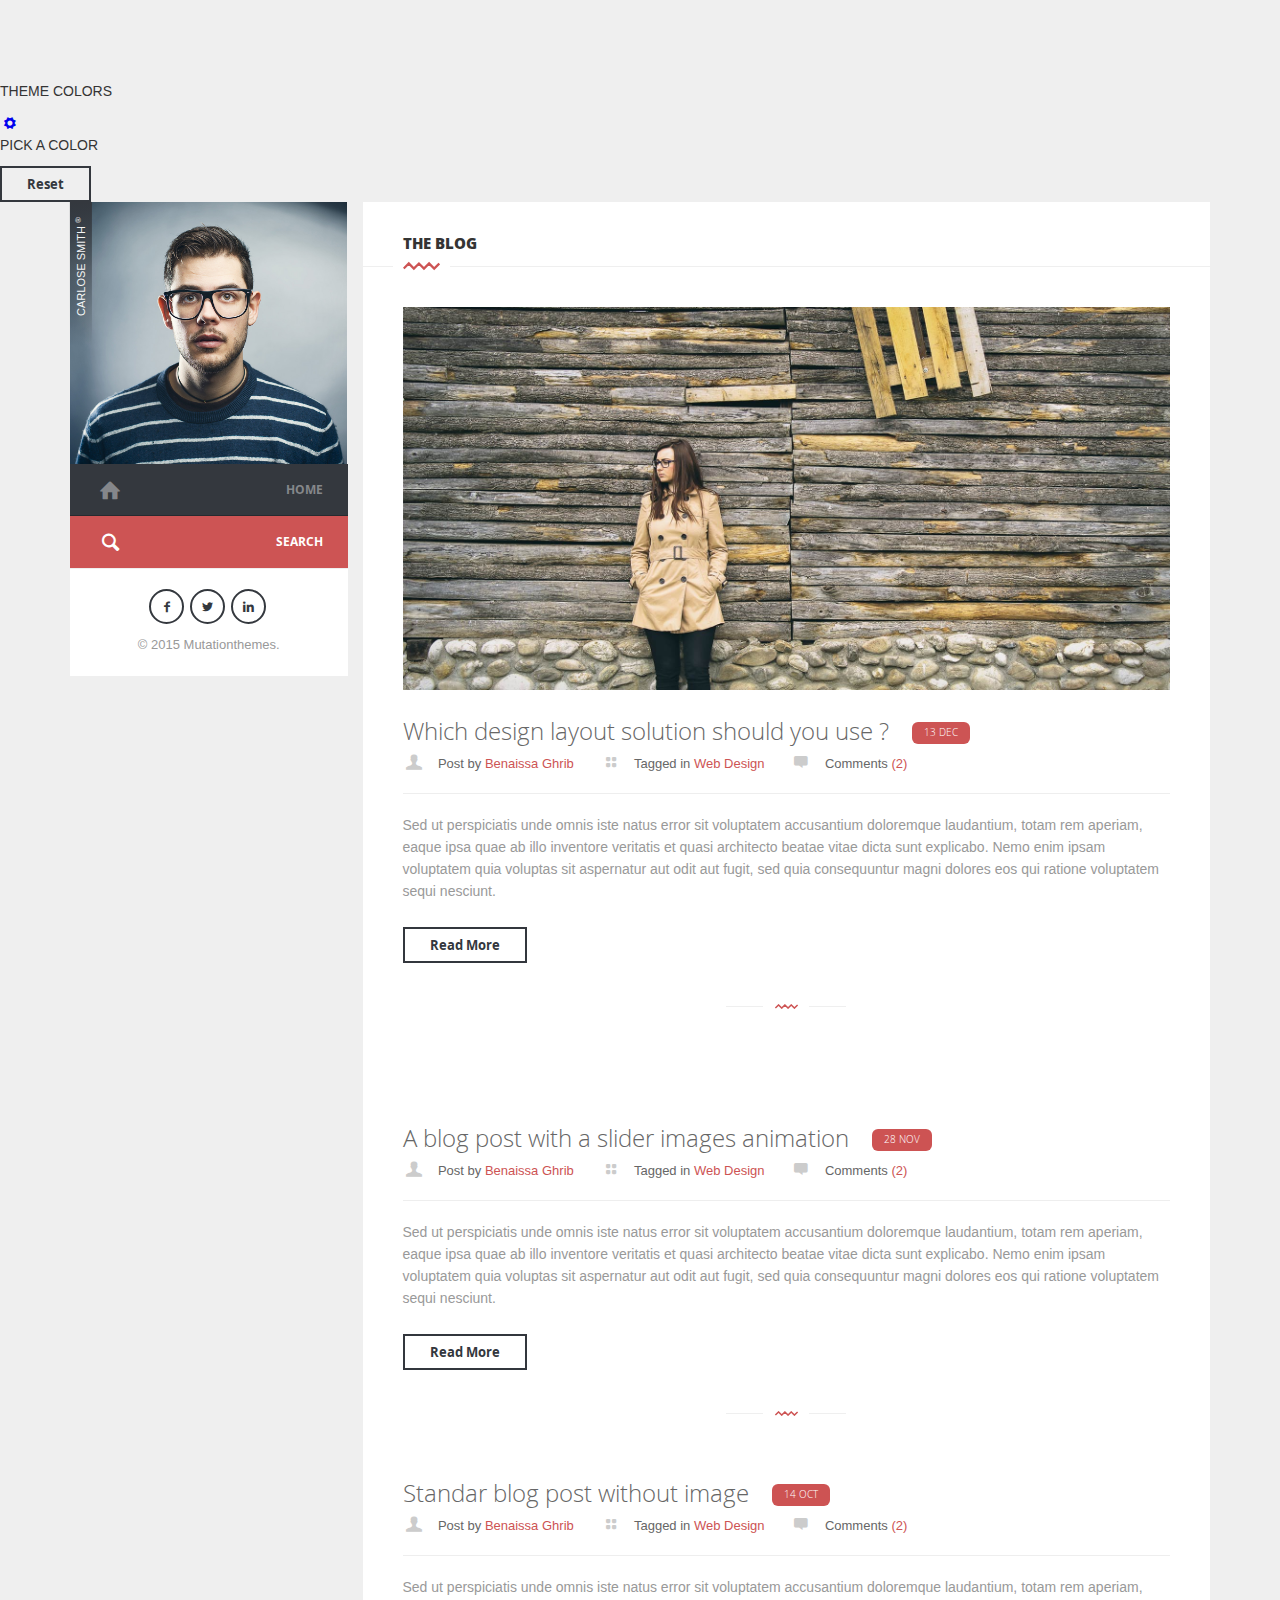
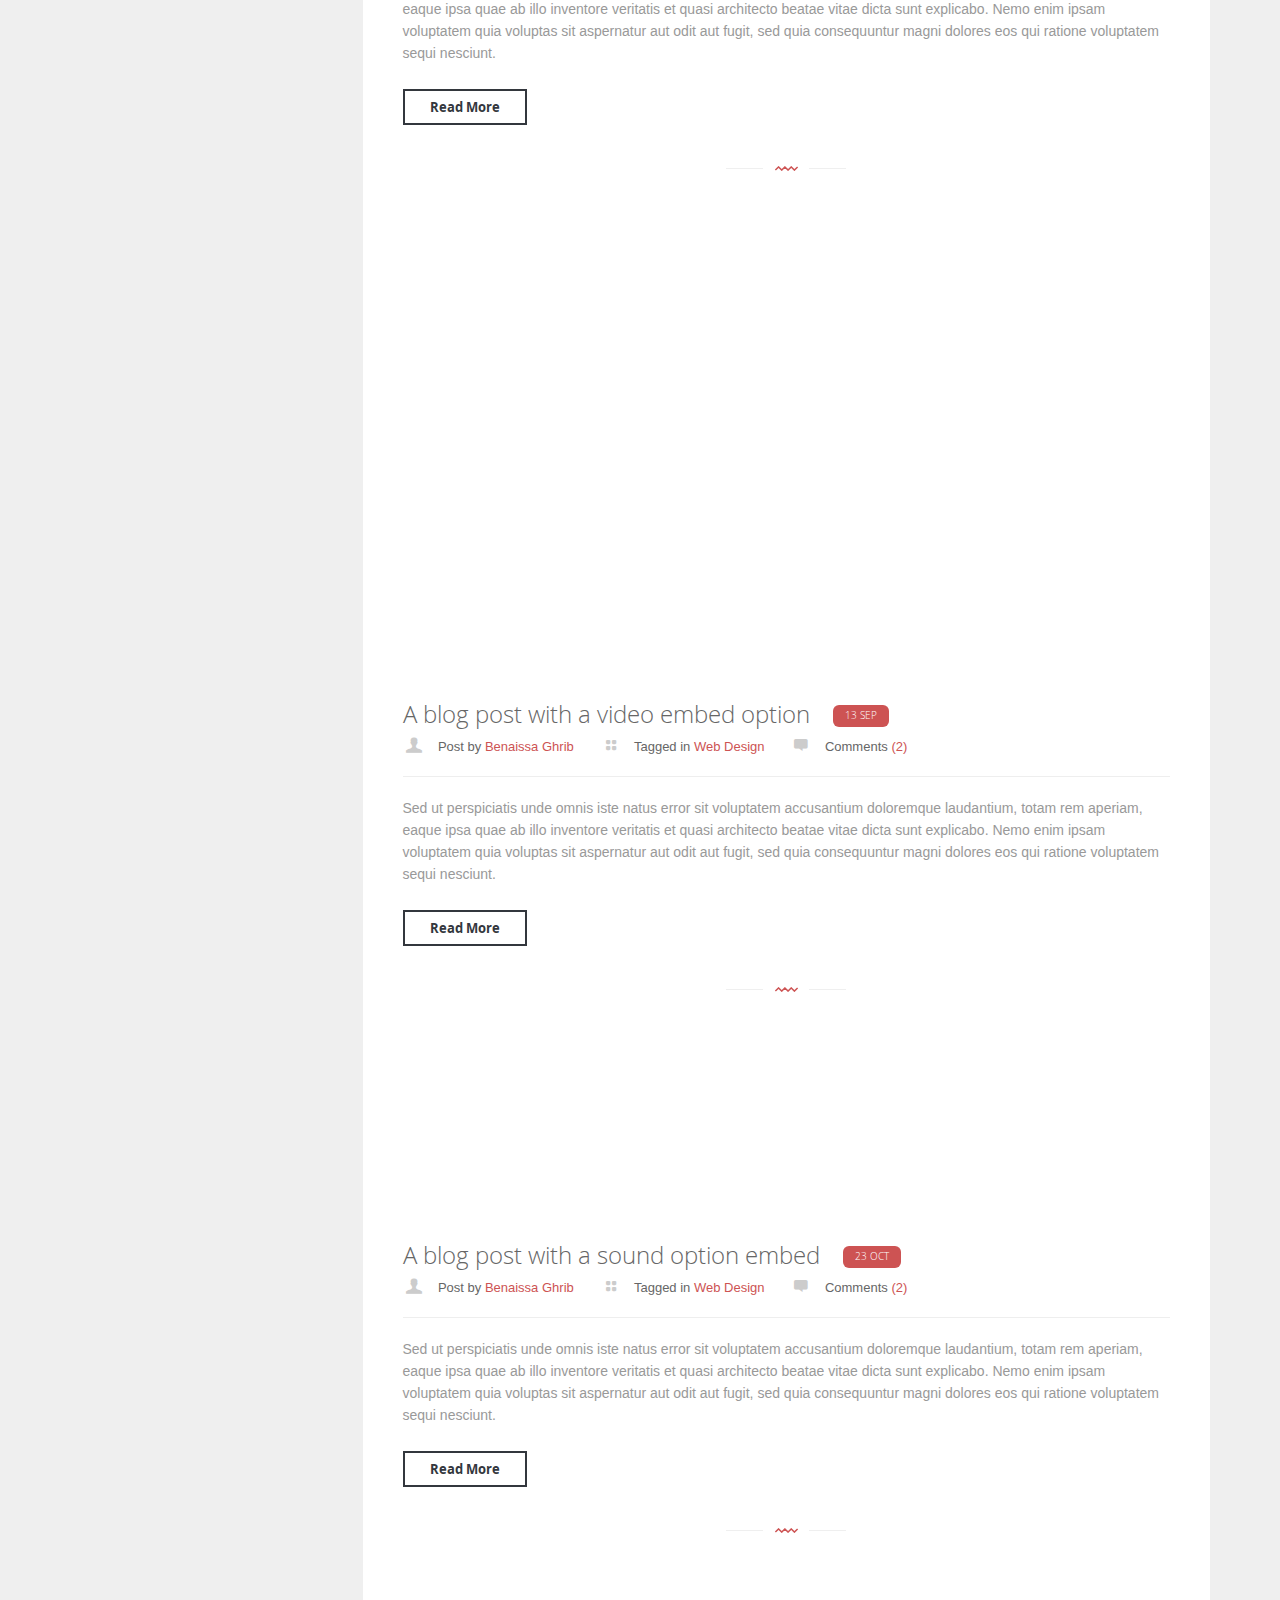
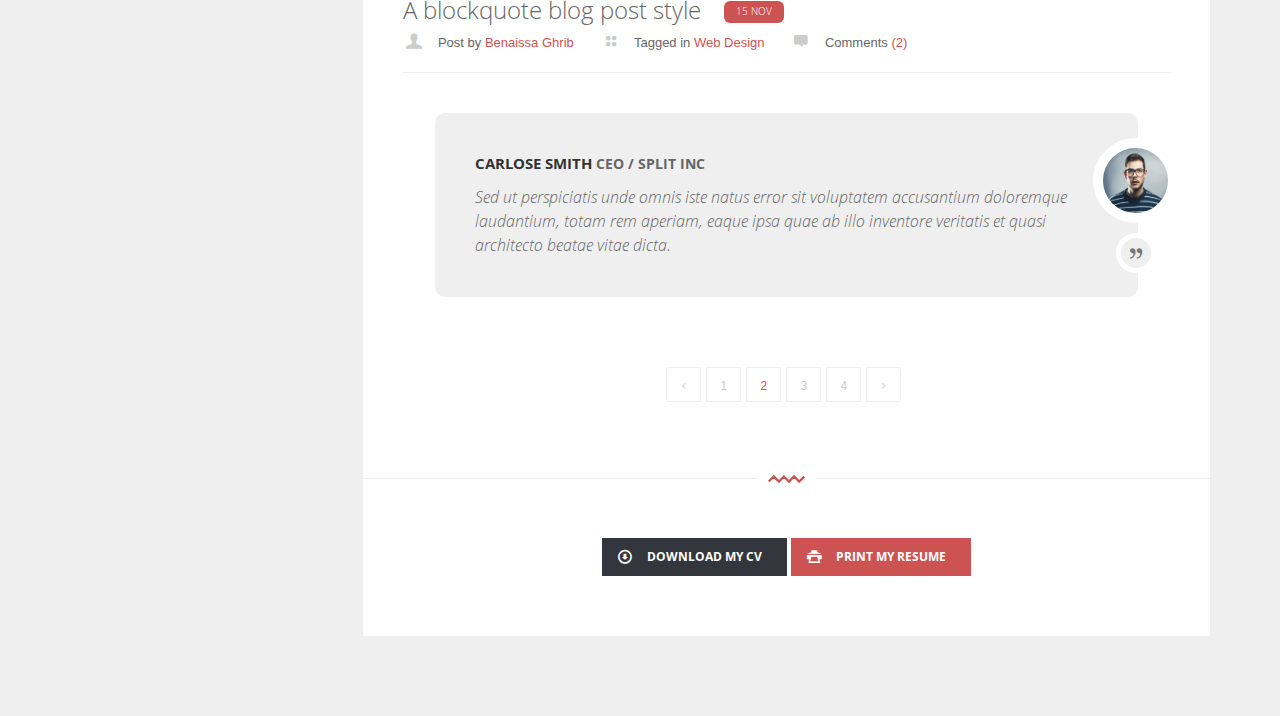
==== commit 8d2e5251: "test" ====
--- a/blog.html
+++ b/blog.html
@@ -6,6 +6,7 @@
 <!--[if gt IE 8]><!--> 
 <html class="no-js"> <!--<![endif]-->
     <head>
+	    
 	 <!-- Metas -->
         <meta charset="utf-8">
         <title>SPLIT - PERSONAL VCARD HTML TEMPLATE</title>
--- a/css/main.css
+++ b/css/main.css
@@ -462,6 +462,10 @@
 	border:1px solid #33373d;
 }
 
+.skill.sfware .progress {
+  border:1px solid #1F2664;
+}
+
 
 .progress .percentage {
 	border-radius: 50px 0 0 50px;
@@ -487,6 +491,10 @@
 
 .skill.prs .progress .percentage {
 	background-color: #33373d;
+}
+
+.skill.sfware .progress .percentage {
+  background-color: #1F2664;
 }
 
 
